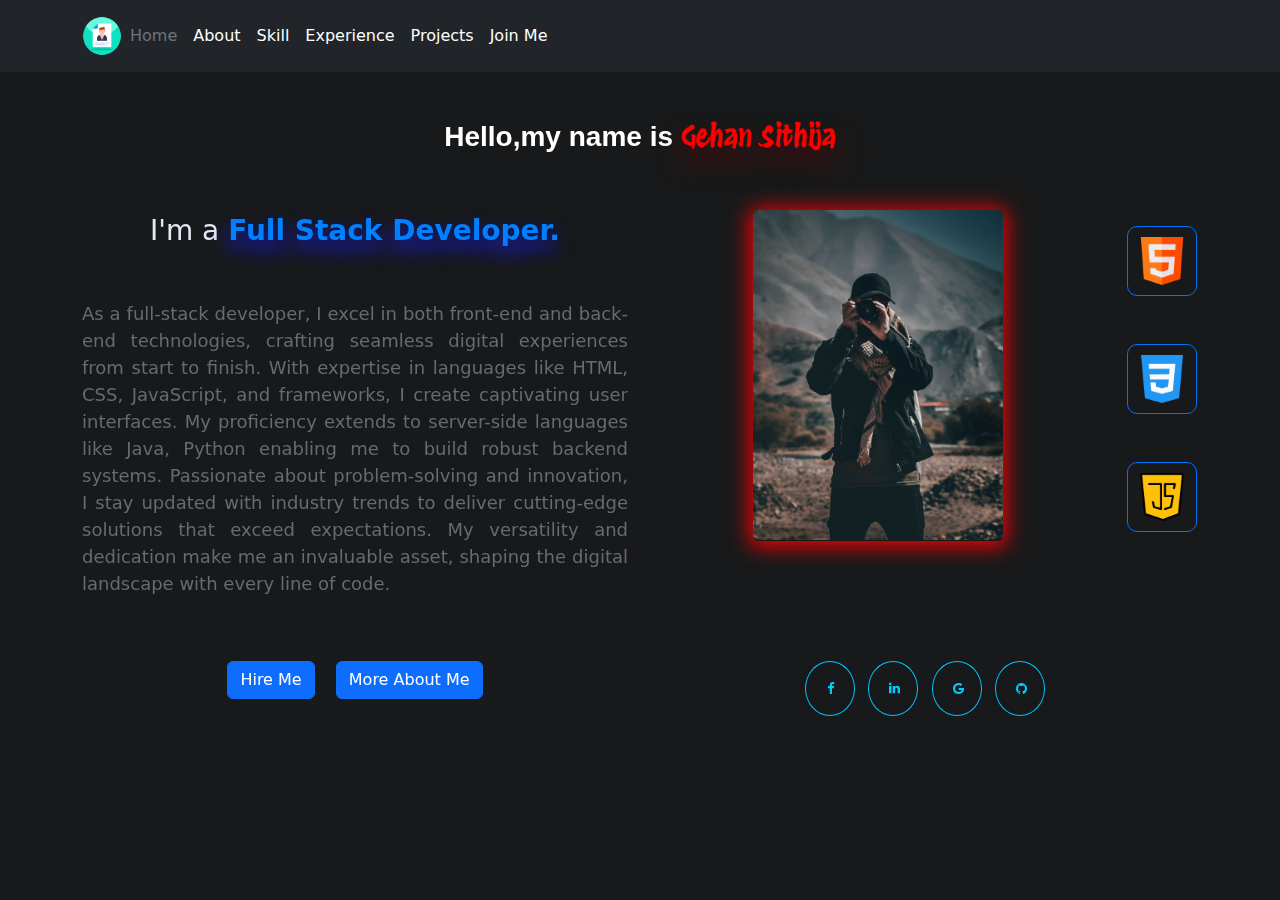
==== index.html @ 16f82ba5 ""5.2 th commit"" ====
<!DOCTYPE html>
<html lang="en">

<head>
    <meta charset="UTF-8">
    <meta name="viewport" content="width=device-width, initial-scale=1.0">
    <title>Portfolio</title>
    <link href="https://cdn.jsdelivr.net/npm/bootstrap@5.3.3/dist/css/bootstrap.min.css" rel="stylesheet"
        integrity="sha384-QWTKZyjpPEjISv5WaRU9OFeRpok6YctnYmDr5pNlyT2bRjXh0JMhjY6hW+ALEwIH" crossorigin="anonymous">
    <link rel="stylesheet" href="https://cdnjs.cloudflare.com/ajax/libs/font-awesome/4.7.0/css/font-awesome.min.css">
    <link rel="stylesheet" href="asset/style.css">
    <link href="https://unpkg.com/aos@2.3.1/dist/aos.css" rel="stylesheet">
</head>

<body>
    <header class="p-3 text-bg-dark">
        <div class="container">
            <div class="d-flex flex-wrap align-items-center justify-content-center justify-content-lg-start">
                <img src="asset/images/cv.png" width="40px"
                    class="d-flex align-items-center mb-2 mb-lg-0 text-white text-decoration-none">

                <ul class="nav col-12 col-lg-auto me-lg-auto mb-2 justify-content-center mb-md-0">
                    <li><a href="index.html" class="nav-link px-2 text-secondary">Home</a></li>
                    <li><a href="about-section.html" class="nav-link px-2 text-white">About</a></li>
                    <li><a href="#" class="nav-link px-2 text-white">Skill</a></li>
                    <li><a href="#" class="nav-link px-2 text-white">Experience</a></li>
                    <li><a href="#" class="nav-link px-2 text-white">Projects</a></li>
                    <li><a href="#" class="nav-link px-2 text-white">Join Me</a></li>

                </ul>

            </div>
        </div>
    </header>

    <div class="container">

        <div class="row">
            <h3 class="mt-5 text-center title-1" data-aos="zoom-in-down">Hello,my name is <span class="name">Gehan
                    Sithija</span></h3>
        </div>

        <div class="row mt-5">

            <div class="col col col-sm-12 col-md-6 text-center">
                <p class="title-2" data-aos="fade-down" data-aos-easing="linear"> I'm a <span
                        class="txt-title2-mini"><b>Full Stack Developer.</b></span></p>

                <p class="text-1 mt-5 mb-5" data-aos="fade-up">As a full-stack developer, I excel in both front-end and
                    back-end
                    technologies,
                    crafting seamless
                    digital
                    experiences from start to finish. With expertise in languages like HTML, CSS, JavaScript, and
                    frameworks, I
                    create captivating user interfaces. My proficiency extends to server-side languages like Java,
                    Python
                    enabling me to build robust backend systems. Passionate about problem-solving and innovation, I stay
                    updated with industry trends to deliver cutting-edge solutions that exceed expectations. My
                    versatility and
                    dedication make me an invaluable asset, shaping the digital landscape with every line of code.</p>
            </div>

            <div class="col col-sm-12 col-md-5 text-center mb-4">
                <img id="profile-img" src="asset/images/image1.jpeg" width="250px" alt="" srcset=""
                    data-aos="zoom-in-up">

            </div>
            <div class="col-sm-1 d-none d-md-block" data-aos="zoom-in-left">
                <img class="mt-3 animation-icon1" src="asset/images/html.png" alt="" srcset="" width="70px"><br>
                <img class="mt-5 animation-icon2" src="asset/images/css-3.png" alt="" srcset="" width="70px"><br>
                <img class="mt-5 animation-icon3" src="asset/images/java-script.png" alt="" srcset="" width="70px">
            </div>

        </div>

        <div class="row mt-3">

            <div class="col-sm-12 col-md-6 mb-3 text-center" data-aos="fade-up">
                <button type="button" class="btn btn-primary me-3 button">Hire Me</button>
                <button type="button" class="btn btn-primary  button">More About Me</button>
            </div>
            <div class="col-sm-12 col-md-6 text-center" data-aos="fade-up">
                <a href="#" class="fa fa-facebook"></a>
                <a href="#" class="fa fa-linkedin ms-2"></a>
                <a href="#" class="fa fa-google ms-2"></a>
                <a href="#" class="fa fa-github ms-2"></a>
            </div>
        </div>
        
    </div>

    <script src="https://cdn.jsdelivr.net/npm/bootstrap@5.3.3/dist/js/bootstrap.bundle.min.js"
        integrity="sha384-YvpcrYf0tY3lHB60NNkmXc5s9fDVZLESaAA55NDzOxhy9GkcIdslK1eN7N6jIeHz"
        crossorigin="anonymous"></script>
    <script src="https://unpkg.com/aos@2.3.1/dist/aos.js"></script>
    <script>
        AOS.init({
            duration: 1000
        });
    </script>
</body>

</html>
---- asset/style.css ----
body {
  background-color: #18191a;
}
  

.title-1 {
  color: white;
  font-family: sans-serif;
  font-size: 28px;
  font-weight: 700;
}

@font-face {
  font-family: myfont;
  src: url(../asset/font-1.ttf);
}


span.name {
  color: red;
  font-family: myfont;
  text-shadow: 0 15px 30px rgba(100, 1, 1, 1);
}

#profile-img {
  box-shadow: rgb(238, 3, 3) 0px 2px 20px 4px;
  border-radius: 5px;
}

.title-2 {
  font-size: 28px;
  color: #E4E9F7;
  min-width: 260px;
}

span.txt-title2-mini {
  color: #007FFF;
  text-shadow: 0 10px 20px rgb(26, 30, 255);
}

.text-1 {
  font-size: 18px;
  color: #686a6e;
  text-align: justify;
}

.animation-icon1 {
  border: 1px solid rgb(0, 115, 255);
  border-radius: 10px;
  padding: 10px;
  animation: key1 .9s ease infinite alternate;
}

.animation-icon2 {
  border: 1px solid rgb(0, 115, 255);
  border-radius: 10px;
  padding: 10px;
  animation: key1 .9s ease infinite alternate;
}

.animation-icon3 {
  border: 1px solid rgb(0, 115, 255);
  border-radius: 10px;
  padding: 10px;
  animation: key1 .9s ease infinite alternate;
}

@keyframes key1 {
  0% {
    transform: translateY(0px);
  }

  100% {
    transform: translateY(-10px);
  }
}

.button:hover {
  color: #000;
  transition: all .3s;
  transform: translateY(-5px);
  box-shadow: 5px 10px 10px rgb(26, 121, 255);
}

.fa {
  padding: 20px;
  font-size: 13px;
  width: 50px;
  text-align: center;
  text-decoration: none;
  border-radius: 50%;
  
}

.fa:hover {
  opacity: 0.7;
}
.fa-facebook {
  border: 1px solid rgb(0, 195, 255);
  color: rgb(0, 204, 255);
}

.fa-linkedin {
  border: 1px solid rgb(0, 195, 255);
  color: rgb(0, 204, 255);
}
.fa-google {
  border: 1px solid rgb(0, 195, 255);
  color: rgb(0, 204, 255);
}

.fa-github{
  border: 1px solid rgb(0, 195, 255);
  color: rgb(0, 204, 255);
}
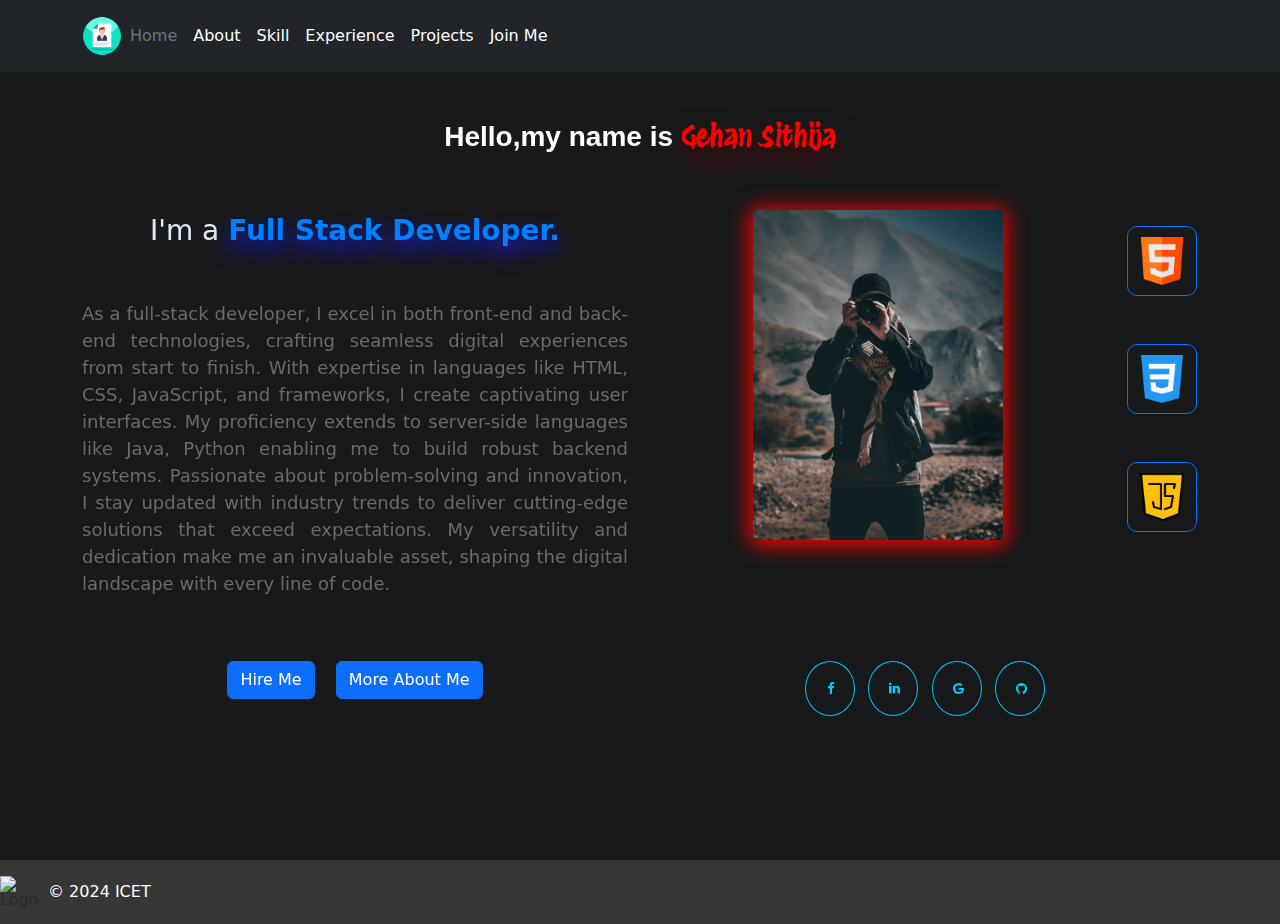
==== commit 146027f6: ""commit 6 th"" ====
--- a/index.html
+++ b/index.html
@@ -10,6 +10,7 @@
     <link rel="stylesheet" href="https://cdnjs.cloudflare.com/ajax/libs/font-awesome/4.7.0/css/font-awesome.min.css">
     <link rel="stylesheet" href="asset/style.css">
     <link href="https://unpkg.com/aos@2.3.1/dist/aos.css" rel="stylesheet">
+    
 </head>
 
 <body>
@@ -80,15 +81,43 @@
                 <button type="button" class="btn btn-primary me-3 button">Hire Me</button>
                 <button type="button" class="btn btn-primary  button">More About Me</button>
             </div>
-            <div class="col-sm-12 col-md-6 text-center" data-aos="fade-up">
+            <div class="col-sm-12 col-md-6 text-center mb-5" data-aos="fade-up">
                 <a href="#" class="fa fa-facebook"></a>
                 <a href="#" class="fa fa-linkedin ms-2"></a>
                 <a href="#" class="fa fa-google ms-2"></a>
                 <a href="#" class="fa fa-github ms-2"></a>
             </div>
         </div>
-        
+
     </div>
+    <div class="row mt-5">
+        <!-- for futher updates -->
+    </div>
+
+
+    <footer class="d-flex flex-wrap justify-content-between align-items-center py-3 mt-5">
+        <div class="col-md-4 d-flex align-items-center">
+            <a href="/" class="mb-3 me-2 mb-md-0 text-body-secondary text-decoration-none lh-1">
+                <img src="https://brandlogos.net/wp-content/uploads/2021/09/bootstrap-logo.png" alt="Logo" width="40px"
+                    class="d-inline-block align-text-top">
+
+            </a>
+            <span class="mb-3 mb-md-0 text-white ">&copy; 2024 ICET</span>
+        </div>
+
+        <ul class="nav col-md-4 justify-content-end list-unstyled d-flex">
+            <li class="ms-3"><a class="text-body-secondary" href="#"><svg class="bi" width="24" height="24">
+                        <use xlink:href="#twitter" />
+                    </svg></a></li>
+            <li class="ms-3"><a class="text-body-secondary" href="#"><svg class="bi" width="24" height="24">
+                        <use xlink:href="#instagram" />
+                    </svg></a></li>
+            <li class="ms-3"><a class="text-body-secondary" href="#"><svg class="bi" width="24" height="24">
+                        <use xlink:href="#facebook" />
+                    </svg></a></li>
+        </ul>
+
+    </footer>
 
     <script src="https://cdn.jsdelivr.net/npm/bootstrap@5.3.3/dist/js/bootstrap.bundle.min.js"
         integrity="sha384-YvpcrYf0tY3lHB60NNkmXc5s9fDVZLESaAA55NDzOxhy9GkcIdslK1eN7N6jIeHz"
--- a/asset/style.css
+++ b/asset/style.css
@@ -1,5 +1,6 @@
 body {
   background-color: #18191a;
+  
 }
   
 
@@ -113,3 +114,8 @@
   border: 1px solid rgb(0, 195, 255);
   color: rgb(0, 204, 255);
 }
+
+
+footer{
+  background-color: rgba(93, 90, 90, 0.45);
+}
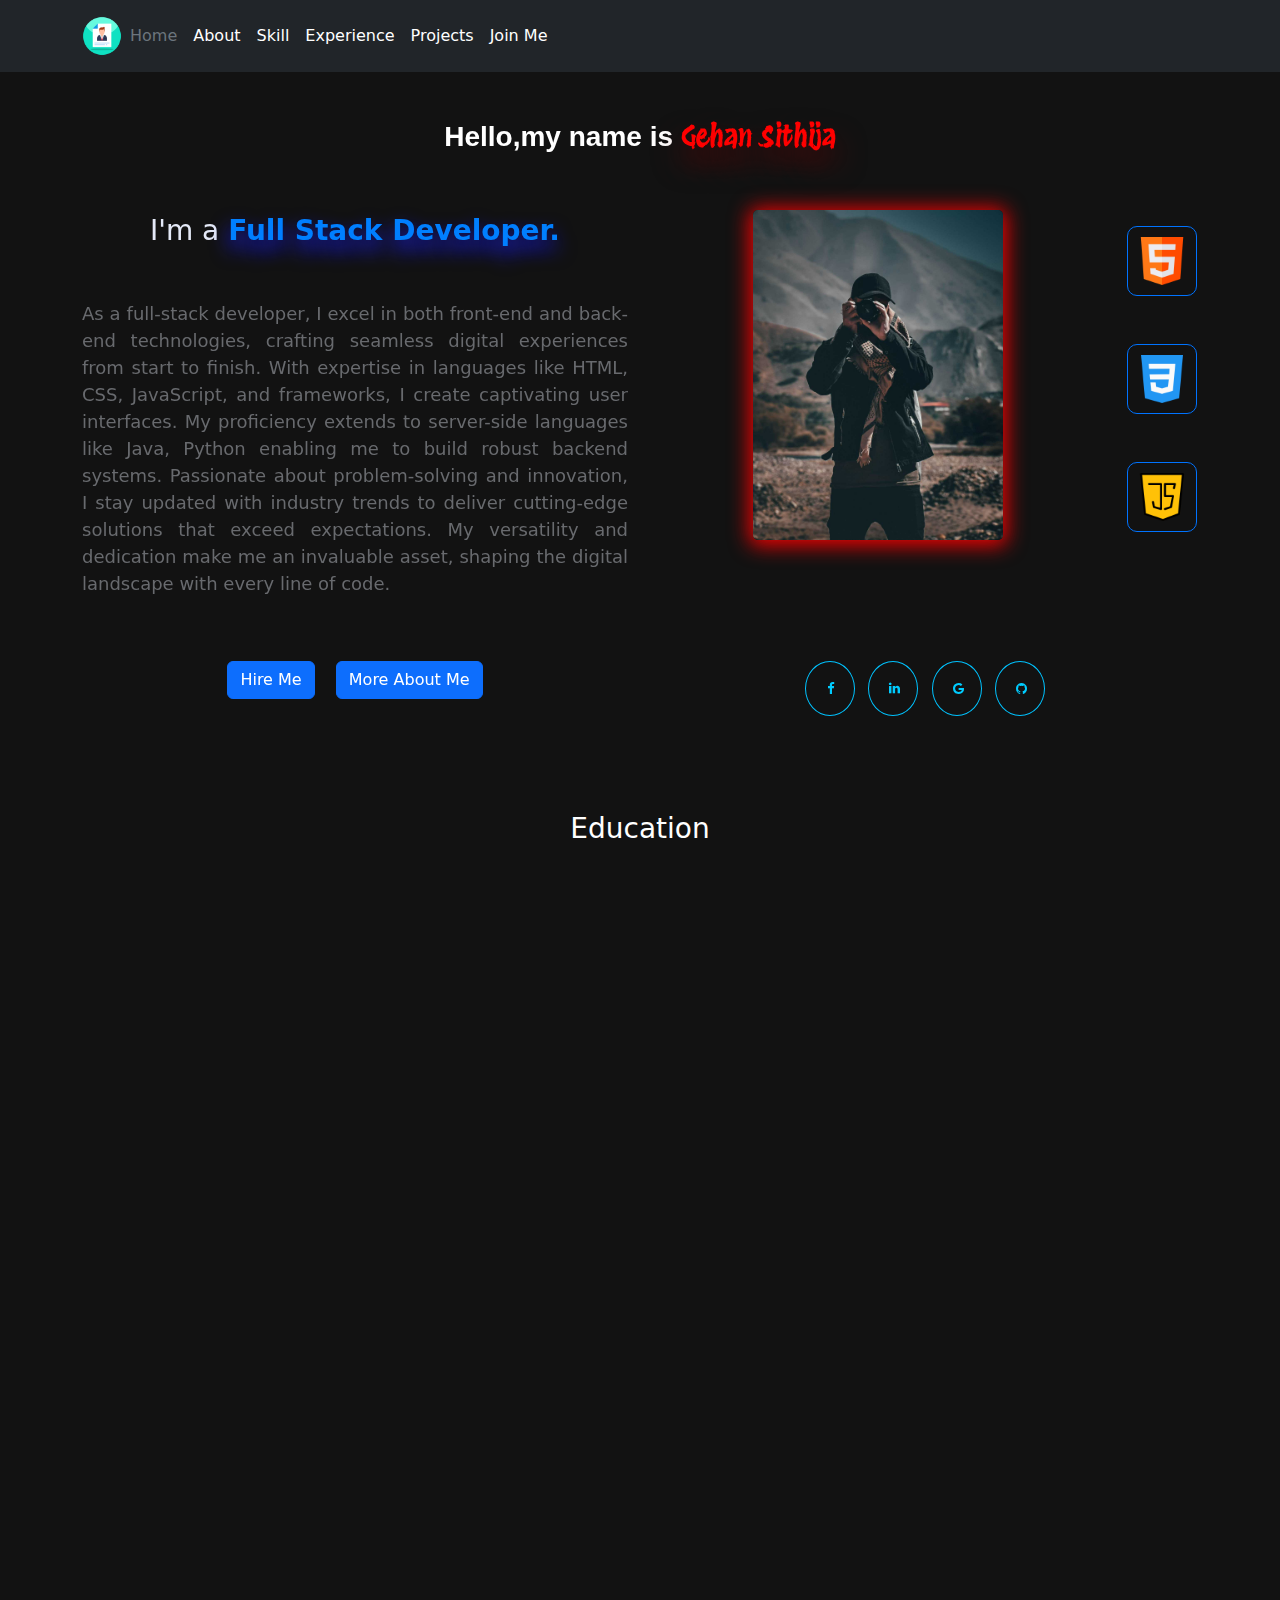
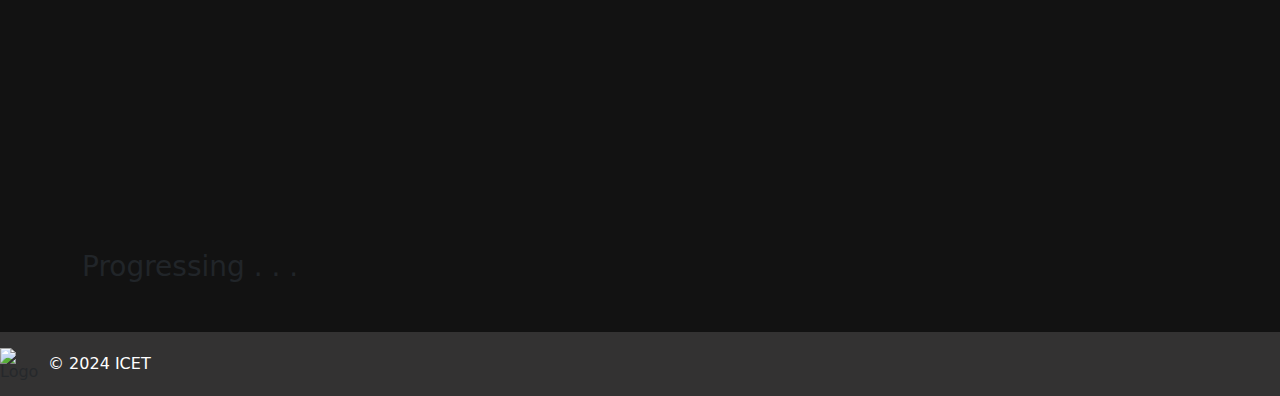
==== commit 05b71db2: ""commit 7"" ====
--- a/index.html
+++ b/index.html
@@ -10,7 +10,8 @@
     <link rel="stylesheet" href="https://cdnjs.cloudflare.com/ajax/libs/font-awesome/4.7.0/css/font-awesome.min.css">
     <link rel="stylesheet" href="asset/style.css">
     <link href="https://unpkg.com/aos@2.3.1/dist/aos.css" rel="stylesheet">
-    
+    <link rel="stylesheet" href="asset/about-section.css">
+
 </head>
 
 <body>
@@ -22,7 +23,7 @@
 
                 <ul class="nav col-12 col-lg-auto me-lg-auto mb-2 justify-content-center mb-md-0">
                     <li><a href="index.html" class="nav-link px-2 text-secondary">Home</a></li>
-                    <li><a href="about-section.html" class="nav-link px-2 text-white">About</a></li>
+                    <li><a href="#about-section" class="nav-link px-2 text-white">About</a></li>
                     <li><a href="#" class="nav-link px-2 text-white">Skill</a></li>
                     <li><a href="#" class="nav-link px-2 text-white">Experience</a></li>
                     <li><a href="#" class="nav-link px-2 text-white">Projects</a></li>
@@ -35,7 +36,7 @@
     </header>
 
     <div class="container">
-
+        
         <div class="row">
             <h3 class="mt-5 text-center title-1" data-aos="zoom-in-down">Hello,my name is <span class="name">Gehan
                     Sithija</span></h3>
@@ -94,6 +95,114 @@
         <!-- for futher updates -->
     </div>
 
+    <div class="container" id="about-section">
+        <h3 id="title-edu" class="text-center">Education</h3>
+        <div class="row row-cols-1 row-cols-md-2 mt-5 g-3">
+
+            <div class="col" data-aos="zoom-in-right">
+                <div class="card-main">
+                    <div class="card-body p-2">
+                        <img src="asset/images/sch-icon.png" class="img-fluid d-block mx-auto mb-2" width="100px"
+                            alt="school-image" srcset="">
+                        <h5>School : Mihindu Central College</h5>
+                        <p>
+                            District : Kalutara District<br>
+                            Province : Western Province<br>
+                            Advanced Level Examination : 2022
+                        </p>
+                    </div>
+                </div>
+            </div>
+
+            <div class="col " data-aos="zoom-in-left">
+                <div class="card-main">
+                    <div class="card-body p-2">
+                        <img src="asset/images/iCETlogo.png" class="img-fluid d-block mx-auto mb-3" width="200px"
+                            alt="school-image" srcset="">
+                        <h5>Institute : iCET - Institute of Computer Engineering Technology</h5>
+                        <p>(iCET, The Sri Lankan Premier Institute for Software Engineering.)</p>
+                        <p>
+                            223 A 1/2, Galle Road, <br>
+                            Panadura, <br>
+                            Sri Lanka.
+                        </p>
+                    </div>
+                </div>
+            </div>
+
+        </div>
+
+        <div class="row  row-cols-1 mt-3 g-2">
+            <div class="card-main" data-aos="zoom-in">
+                <div class="card-body p-2">
+                    <h6 class="mt-3"> 🔴 Name : Gehan Sithija</h6>
+                    <hr>
+                    <h6> 🔴 Age : 20</h6>
+                    <hr>
+                    <h6> 🔴 City : Pelawatta</h6>
+                    <h6> 🔴 District : Kaluatara</h6>
+                    <h6> 🔴 Country : Sri Lanka </h6>
+                    <hr>
+                </div>
+            </div>
+        </div>
+
+        <h3 id="title-skil" data-aos="flip-left">Skiils</h3>
+        <div class="row row-cols-1 row-cols-md-6 mt-3 g-4 " data-aos="flip-left" data-aos-easing="ease-out-cubic"
+            data-aos-duration="2000">
+
+            <div class="col text-center image-container p-2">
+                <img src="asset/images/Java-Logo.png" alt="java-image" width="150px" srcset="" class="skill-img">
+                <div class="image-overlay">JAVA</div>
+            </div>
+
+            <div class="col text-center image-container p-2">
+                <img src="asset/images/html.png" alt="java-image" width="70px" srcset="" class="skill-img">
+                <div class="image-overlay">HTML</div>
+            </div>
+
+            <div class="col text-center image-container p-2">
+                <img src="asset/images/css-3.png" alt="java-image" width="70px" srcset="" class="skill-img">
+                <div class="image-overlay">CSS</div>
+            </div>
+
+            <div class="col text-center image-container p-2">
+                <img src="asset/images/java-script.png" alt="java-image" width="70px" srcset="" class="skill-img">
+                <div class="image-overlay">JS</div>
+            </div>
+
+            <div class="col text-center image-container p-2">
+                <img src="asset/images/spring-logo.png" alt="java-image" width="150px" srcset="" class="skill-img">
+                <div class="image-overlay">Spring Boot</div>
+            </div>
+
+            <div class="col text-center image-container p-2">
+                <img src="asset/images/Angular-logo.png" alt="java-image" width="150px" srcset="" class="skill-img">
+                <div class="image-overlay">Angular</div>
+            </div>
+
+            <div class="col text-center image-container p-2">
+                <img src="asset/images/nodejs-logo.png" alt="java-image" width="150px" srcset="" class="skill-img">
+                <div class="image-overlay">node</div>
+            </div>
+
+            <div class="col text-center image-container p-2">
+                <img src="asset/images/logo-reactj.png" alt="java-image" width="150px" srcset="" class="skill-img">
+                <div class="image-overlay">React js</div>
+
+            </div>
+
+            <div class="col text-center image-container p-2">
+                <img src="asset/images/bootsrap-icon.png" alt="java-image" width="100px" srcset="" class="skill-img">
+                <div class="image-overlay">Bootstrap</div>
+
+            </div>
+
+        </div>
+        <h3 class="mt-5">Progressing . . .</h3>
+
+    </div>
+
 
     <footer class="d-flex flex-wrap justify-content-between align-items-center py-3 mt-5">
         <div class="col-md-4 d-flex align-items-center">
--- a/asset/style.css
+++ b/asset/style.css
@@ -1,6 +1,6 @@
 body {
-  background-color: #18191a;
-  
+  background-color: #121212;
+  scroll-behavior: smooth;
 }
   
 
--- a/asset/about-section.css
+++ b/asset/about-section.css
@@ -0,0 +1,37 @@
+#title-edu{
+    color: white;
+}
+.card-main {
+    background-color: #1f2229;
+    color: rgb(202, 198, 198);
+}
+
+#title-skil{
+    color: white;
+    text-align: center;
+    margin-top: 40px;
+}
+
+.skill-img:hover{
+    transition: all .3s;
+    transform: translateY(-7px);
+    filter: drop-shadow(10px 7px 10px red);
+}
+.image-container {
+    position: relative;
+    overflow: hidden;
+}
+.image-overlay {
+    position: absolute;
+    bottom: 0;
+    left: 0;
+    background-color: rgba(0, 0, 0, 0.7);
+    color: #fff;
+    padding: 10px;
+    opacity: 0;
+    transition: opacity 0.3s;
+}
+.image-container:hover .image-overlay {
+    opacity: 1;
+}
+
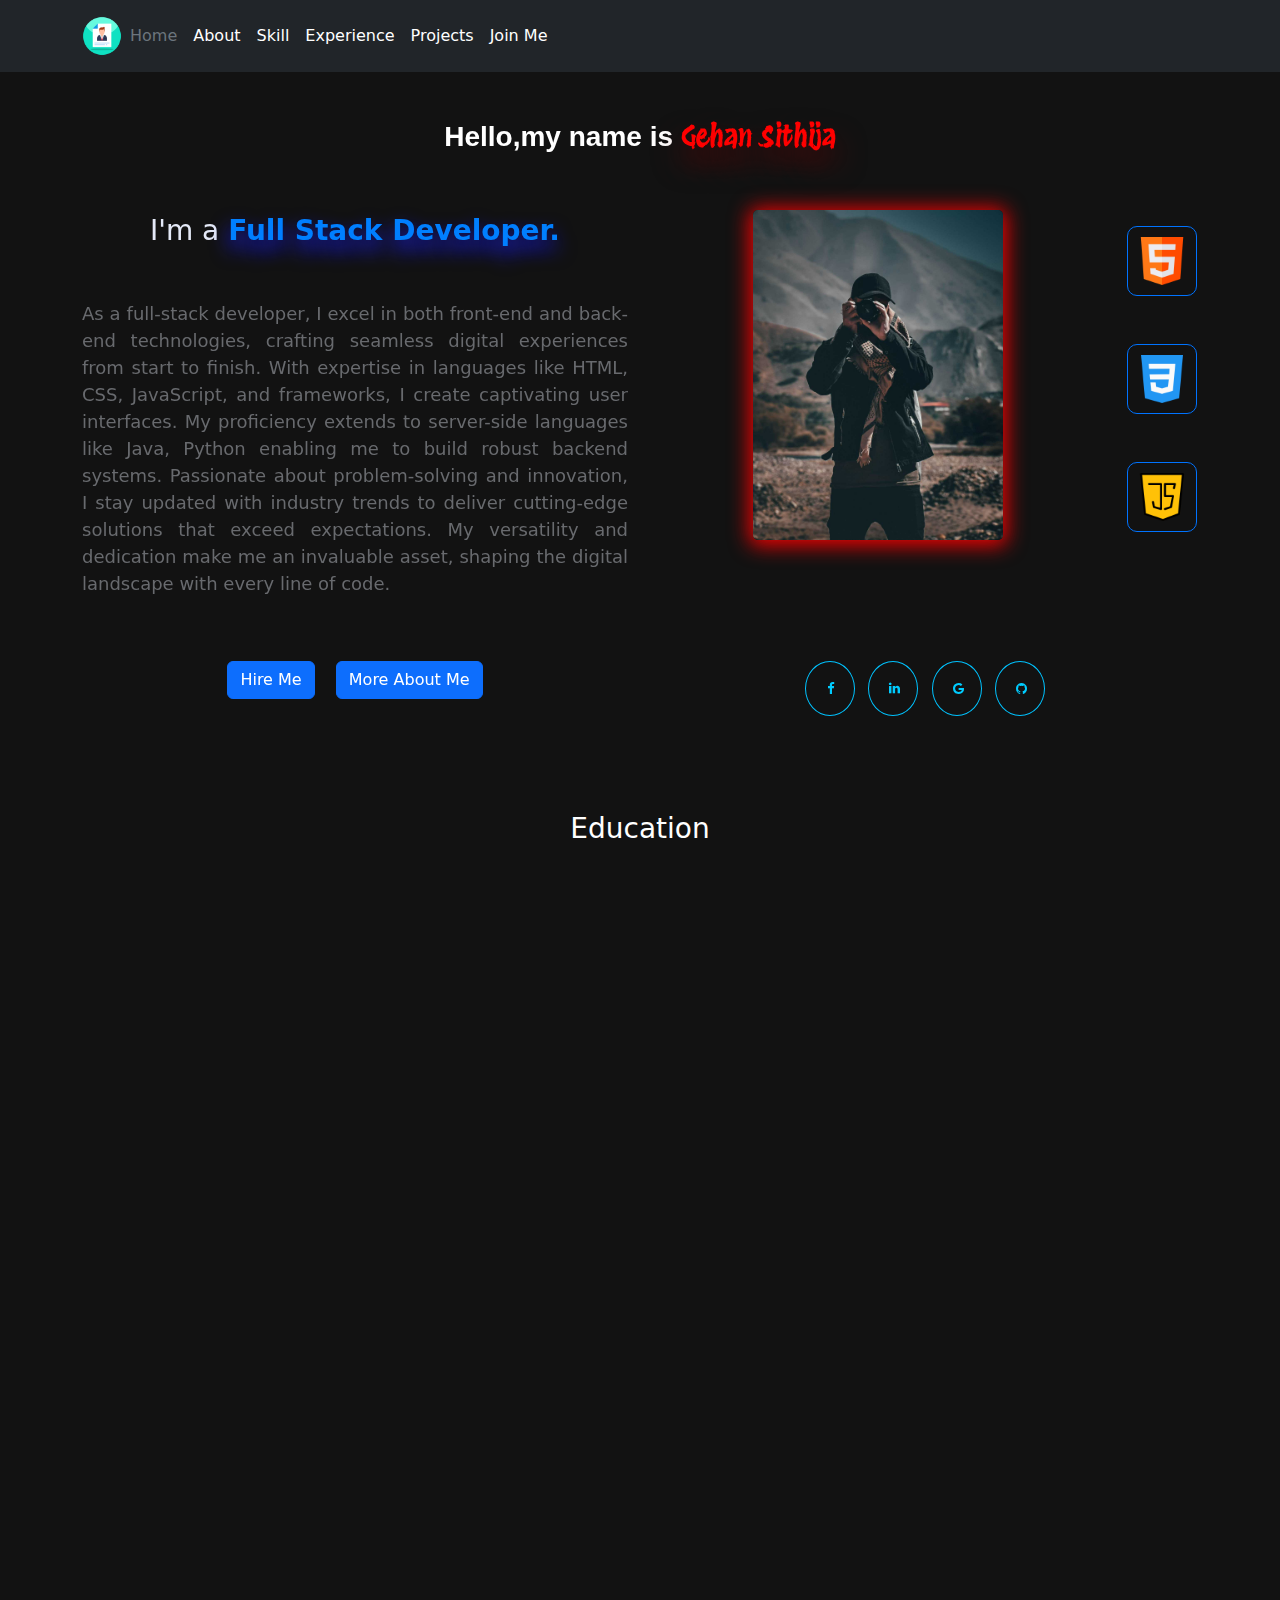
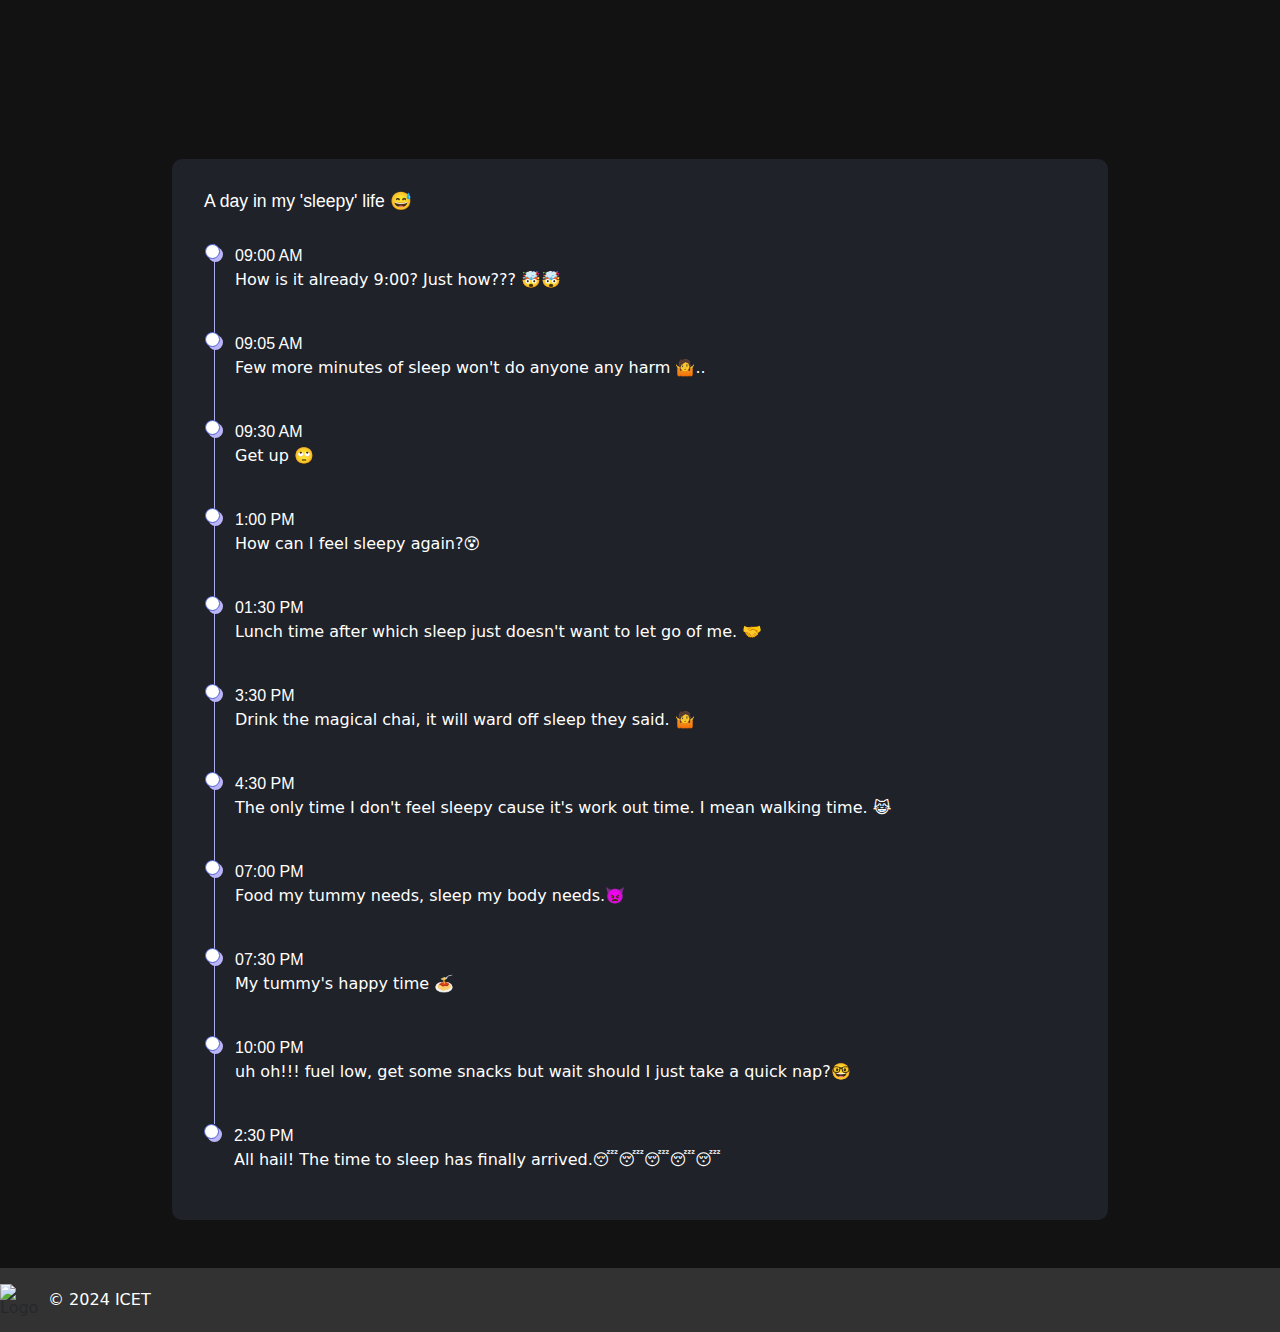
==== commit d54d77d9: "commit 8" ====
--- a/index.html
+++ b/index.html
@@ -11,6 +11,7 @@
     <link rel="stylesheet" href="asset/style.css">
     <link href="https://unpkg.com/aos@2.3.1/dist/aos.css" rel="stylesheet">
     <link rel="stylesheet" href="asset/about-section.css">
+    <link rel="stylesheet" href="asset/timeline.css">
 
 </head>
 
@@ -36,7 +37,7 @@
     </header>
 
     <div class="container">
-        
+
         <div class="row">
             <h3 class="mt-5 text-center title-1" data-aos="zoom-in-down">Hello,my name is <span class="name">Gehan
                     Sithija</span></h3>
@@ -135,14 +136,10 @@
         <div class="row  row-cols-1 mt-3 g-2">
             <div class="card-main" data-aos="zoom-in">
                 <div class="card-body p-2">
-                    <h6 class="mt-3"> 🔴 Name : Gehan Sithija</h6>
-                    <hr>
-                    <h6> 🔴 Age : 20</h6>
-                    <hr>
-                    <h6> 🔴 City : Pelawatta</h6>
-                    <h6> 🔴 District : Kaluatara</h6>
-                    <h6> 🔴 Country : Sri Lanka </h6>
-                    <hr>
+                   <p class="para-myself p-4"> “I am a 20-year-old student living in Pelawatta, Sri Lanka. Currently, I am studying at the iCET
+                    Institute, where I am honing my skills in software development. 🌟 My goal is to become a proficient
+                    and innovative software engineer, contributing to exciting projects and pushing the boundaries of
+                    technology.” </p>
                 </div>
             </div>
         </div>
@@ -199,8 +196,59 @@
             </div>
 
         </div>
-        <h3 class="mt-5">Progressing . . .</h3>
-
+
+    </div>
+
+    <div class="container mt-5 w-75 ">
+        <div class="wrapper">
+            <h1> A day in my 'sleepy' life 😅</h1>
+            <ul class="sessions">
+                <li class="list-item">
+                    <div class="time">09:00 AM</div>
+                    <p>How is it already 9:00? Just how??? 🤯🤯</p>
+                </li>
+                <li class="list-item">
+                    <div class="time">09:05 AM</div>
+                    <p>Few more minutes of sleep won't do anyone any harm 🤷..</p>
+                </li>
+                <li class="list-item">
+                    <div class="time">09:30 AM</div>
+                    <p>Get up 🙄</p>
+                </li>
+                <li class="list-item">
+                    <div class="time">1:00 PM</div>
+                    <p>How can I feel sleepy again?😵</p>
+                </li>
+                <li class="list-item">
+                    <div class="time">01:30 PM</div>
+                    <p>Lunch time after which sleep just doesn't want to let go of me. 🤝</p>
+                </li>
+                <li class="list-item">
+                    <div class="time">3:30 PM</div>
+                    <p>Drink the magical chai, it will ward off sleep they said. 🤷‍</p>
+                </li>
+                <li class="list-item">
+                    <div class="time">4:30 PM </div>
+                    <p>The only time I don't feel sleepy cause it's work out time. I mean walking time. 😹</p>
+                </li>
+                <li class="list-item">
+                    <div class="time">07:00 PM </div>
+                    <p>Food my tummy needs, sleep my body needs.👿</p>
+                </li>
+                <li class="list-item">
+                    <div class="time">07:30 PM </div>
+                    <p>My tummy's happy time 🍝</p>
+                </li>
+                <li class="list-item">
+                    <div class="time">10:00 PM </div>
+                    <p>uh oh!!! fuel low, get some snacks but wait should I just take a quick nap?🤓 </p>
+                </li>
+                <li class="list-item">
+                    <div class="time">2:30 PM </div>
+                    <p>All hail! The time to sleep has finally arrived.😴😴😴😴😴 </p>
+                </li>
+            </ul>
+        </div>
     </div>
 
 
--- a/asset/style.css
+++ b/asset/style.css
@@ -2,7 +2,7 @@
   background-color: #121212;
   scroll-behavior: smooth;
 }
-  
+
 
 .title-1 {
   color: white;
@@ -90,12 +90,13 @@
   text-align: center;
   text-decoration: none;
   border-radius: 50%;
-  
+
 }
 
 .fa:hover {
   opacity: 0.7;
 }
+
 .fa-facebook {
   border: 1px solid rgb(0, 195, 255);
   color: rgb(0, 204, 255);
@@ -105,17 +106,19 @@
   border: 1px solid rgb(0, 195, 255);
   color: rgb(0, 204, 255);
 }
+
 .fa-google {
   border: 1px solid rgb(0, 195, 255);
   color: rgb(0, 204, 255);
 }
 
-.fa-github{
+.fa-github {
   border: 1px solid rgb(0, 195, 255);
   color: rgb(0, 204, 255);
 }
 
 
-footer{
+footer {
   background-color: rgba(93, 90, 90, 0.45);
 }
+
--- a/asset/about-section.css
+++ b/asset/about-section.css
@@ -4,6 +4,11 @@
 .card-main {
     background-color: #1f2229;
     color: rgb(202, 198, 198);
+    border-radius: 10px;
+}
+
+.para-myself{
+    text-align: justify;
 }
 
 #title-skil{
--- a/asset/timeline.css
+++ b/asset/timeline.css
@@ -0,0 +1,59 @@
+ul,
+li {
+    
+    list-style: none;
+    padding: 0;
+}
+
+.wrapper {
+    background-color: #1f2229;
+    padding: 2rem;
+    border-radius: 10px;
+    color: white;
+}
+
+h1 {
+    
+    font-size: 1.1rem;
+    font-family: sans-serif;
+}
+
+.sessions {
+    margin-top: 2rem;
+    border-radius: 12px;
+    position: relative;
+}
+
+.list-item {
+    padding-bottom: 1.5rem;
+    border-left: 1px solid #abaaed;
+    position: relative;
+    padding-left: 20px;
+    margin-left: 10px;
+
+    &:last-child {
+        border: 0px;
+        padding-bottom: 0;
+    }
+
+    &:before {
+        content: '';
+        width: 15px;
+        height: 15px;
+        background: white;
+        border: 1px solid #4e5ed3;
+        box-shadow: 3px 3px 0px #bab5f8;
+        box-shadow: 3px 3px 0px #bab5f8;
+        border-radius: 50%;
+        position: absolute;
+        left: -10px;
+        top: 0px;
+    }
+}
+
+.time {
+    color: white;
+    font-family: 'Poppins', sans-serif;
+    font-weight: 500;
+
+}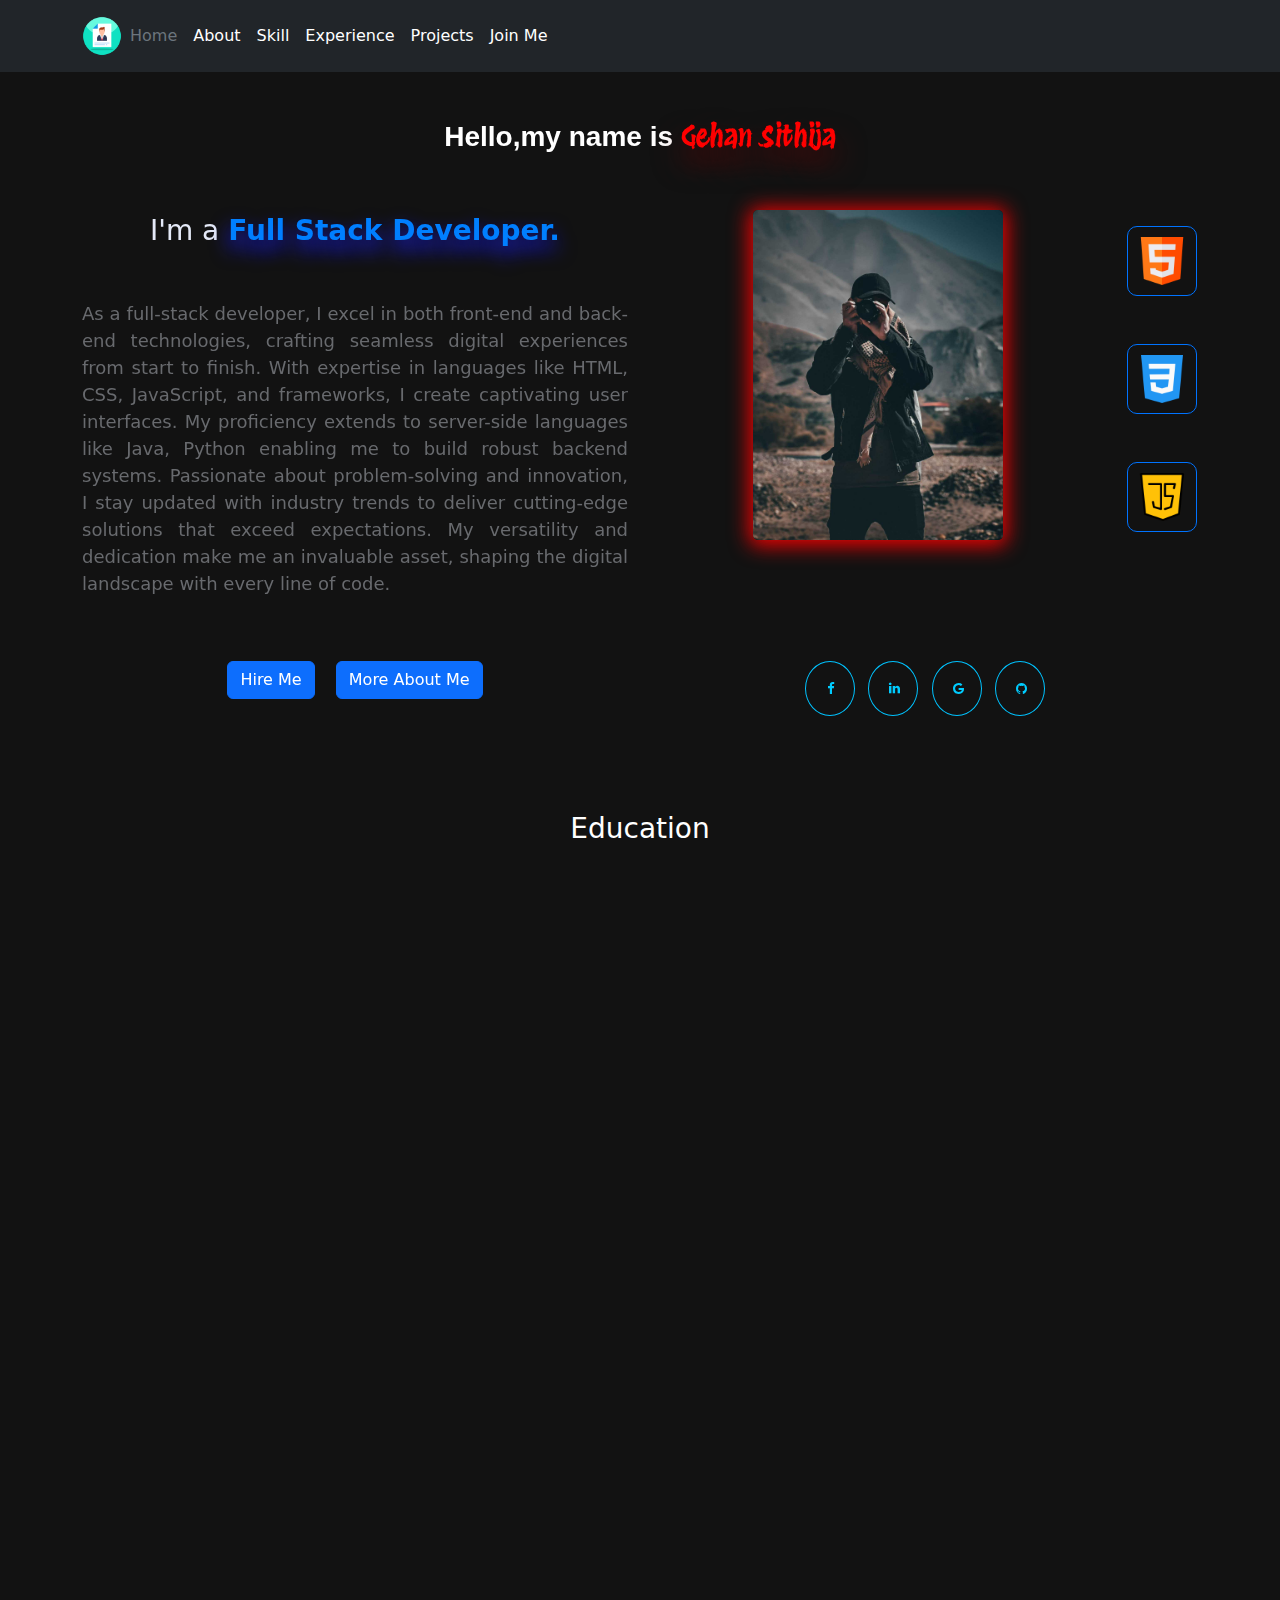
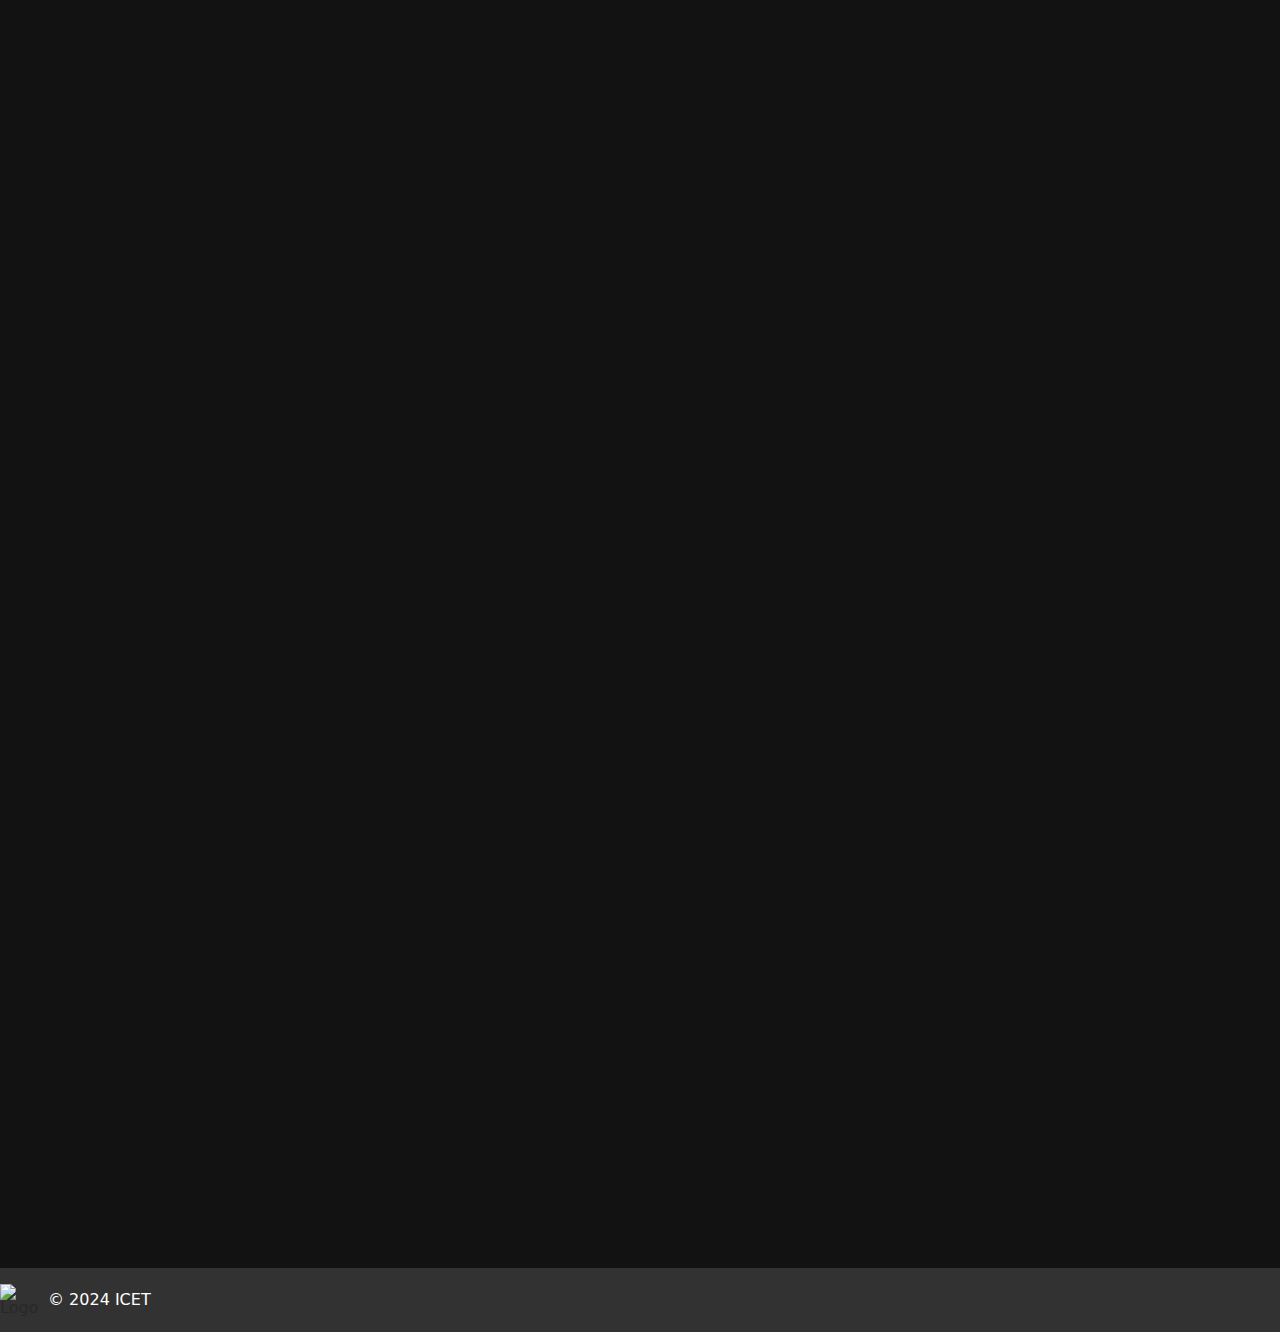
==== commit 87ce8168: "commit 8-1" ====
--- a/index.html
+++ b/index.html
@@ -199,7 +199,7 @@
 
     </div>
 
-    <div class="container mt-5 w-75 ">
+    <div class="container mt-5 w-75 " data-aos="zoom-in">
         <div class="wrapper">
             <h1> A day in my 'sleepy' life 😅</h1>
             <ul class="sessions">
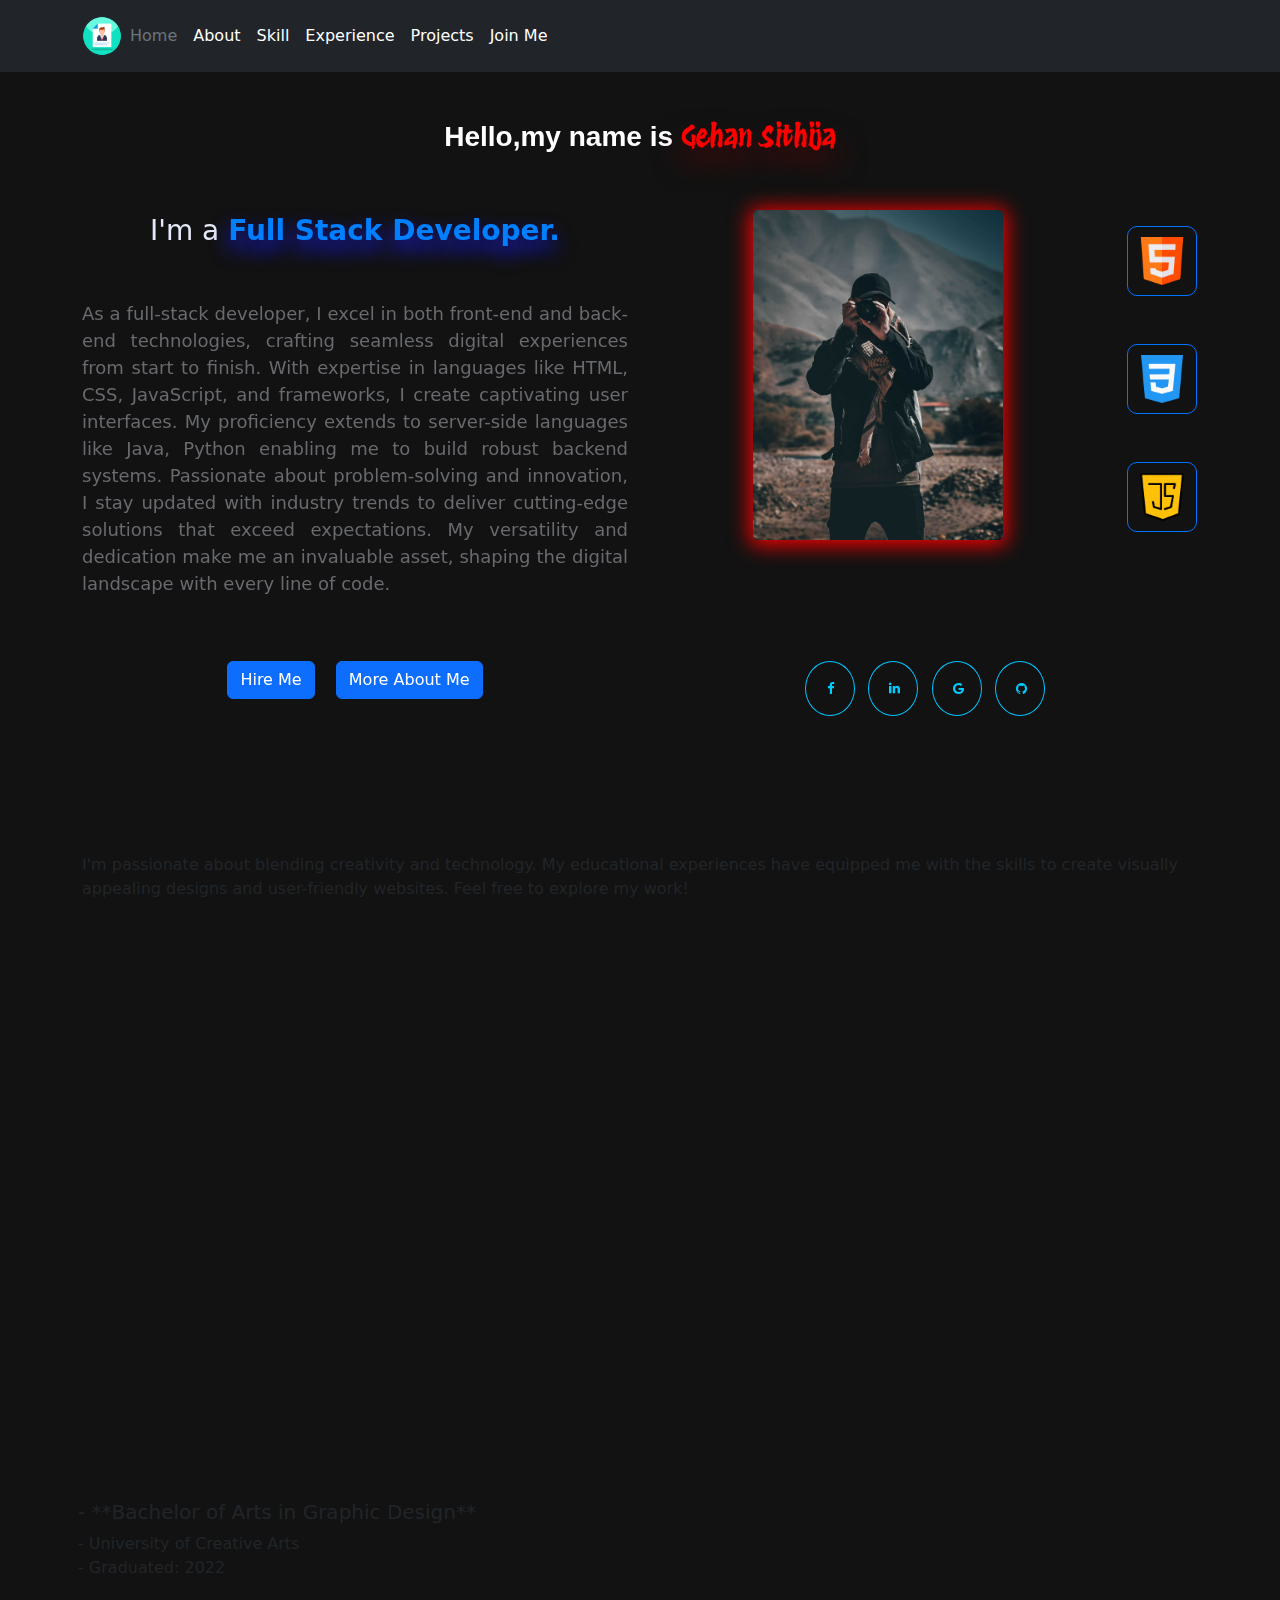
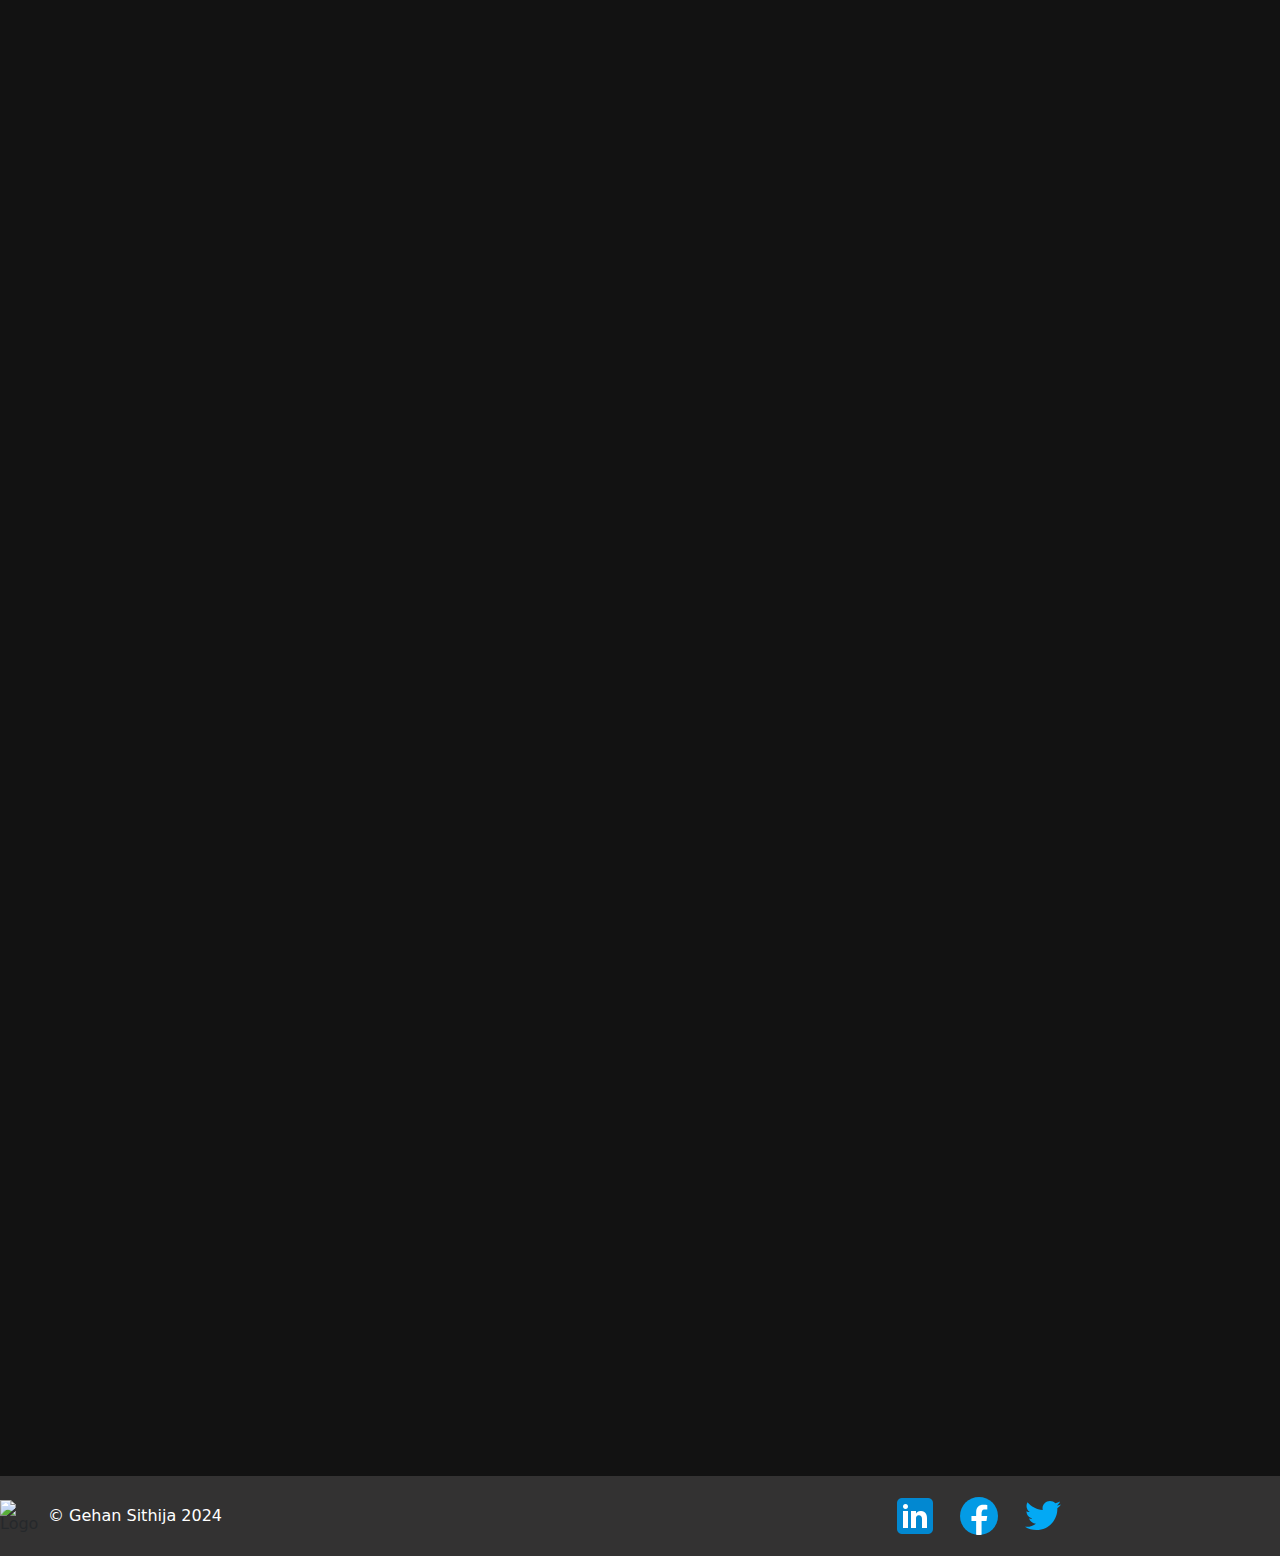
==== commit 2651e291: "commit 8-2" ====
--- a/index.html
+++ b/index.html
@@ -87,7 +87,7 @@
                 <a href="#" class="fa fa-facebook"></a>
                 <a href="#" class="fa fa-linkedin ms-2"></a>
                 <a href="#" class="fa fa-google ms-2"></a>
-                <a href="#" class="fa fa-github ms-2"></a>
+                <a href="https://github.com/Gehan1226" class="fa fa-github ms-2"></a>
             </div>
         </div>
 
@@ -97,12 +97,14 @@
     </div>
 
     <div class="container" id="about-section">
-        <h3 id="title-edu" class="text-center">Education</h3>
+        <h3 id="title-edu" class="text-center" data-aos="zoom-in">Education</h3>
+        <p>I'm passionate about blending creativity and technology. My educational experiences have equipped me with the
+            skills to create visually appealing designs and user-friendly websites. Feel free to explore my work! </p>
         <div class="row row-cols-1 row-cols-md-2 mt-5 g-3">
 
             <div class="col" data-aos="zoom-in-right">
                 <div class="card-main">
-                    <div class="card-body p-2">
+                    <div class="card-body p-3">
                         <img src="asset/images/sch-icon.png" class="img-fluid d-block mx-auto mb-2" width="100px"
                             alt="school-image" srcset="">
                         <h5>School : Mihindu Central College</h5>
@@ -117,13 +119,12 @@
 
             <div class="col " data-aos="zoom-in-left">
                 <div class="card-main">
-                    <div class="card-body p-2">
+                    <div class="card-body p-3">
                         <img src="asset/images/iCETlogo.png" class="img-fluid d-block mx-auto mb-3" width="200px"
                             alt="school-image" srcset="">
-                        <h5>Institute : iCET - Institute of Computer Engineering Technology</h5>
+                        <h5 class="mt-5">Institute : iCET - Institute of Computer Engineering Technology</h5>
                         <p>(iCET, The Sri Lankan Premier Institute for Software Engineering.)</p>
                         <p>
-                            223 A 1/2, Galle Road, <br>
                             Panadura, <br>
                             Sri Lanka.
                         </p>
@@ -136,15 +137,88 @@
         <div class="row  row-cols-1 mt-3 g-2">
             <div class="card-main" data-aos="zoom-in">
                 <div class="card-body p-2">
-                   <p class="para-myself p-4"> “I am a 20-year-old student living in Pelawatta, Sri Lanka. Currently, I am studying at the iCET
-                    Institute, where I am honing my skills in software development. 🌟 My goal is to become a proficient
-                    and innovative software engineer, contributing to exciting projects and pushing the boundaries of
-                    technology.” </p>
+                    <p class="para-myself p-4"> “I am a 20-year-old student living in Pelawatta, Sri Lanka. Currently, I
+                        am studying at the iCET
+                        Institute, where I am honing my skills in software development. 🌟 My goal is to become a
+                        proficient
+                        and innovative software engineer, contributing to exciting projects and pushing the boundaries
+                        of
+                        technology.” </p>
                 </div>
             </div>
         </div>
 
-        <h3 id="title-skil" data-aos="flip-left">Skiils</h3>
+        <div class="row row-cols-1 mt-3 g-2">
+            <div class="card-body">
+
+                <ul>
+                    <li>
+                        <h5>- **Bachelor of Arts in Graphic Design**</h5>
+                    </li>
+                    <li>- University of Creative Arts</li>
+                    <li>- Graduated: 2022</li>
+                </ul>
+
+            </div>
+
+        </div>
+
+        <div class="row mt-5 w-75 mx-auto" data-aos="zoom-in">
+
+            <div class="wrapper">
+                <h1> My Journey</h1>
+                <ul class="sessions">
+                    <li class="list-item">
+                        <div class="time">2024 - Intern</div>
+                        <p>Lorem, ipsum dolor sit amet consectetur adipisicing elit. Neque suscipit sint fugit
+                            voluptatibus, repellendus tenetur, possimus commodi dolorem voluptates fugiat dignissimos
+                            accusantium recusandae quae itaque ex quam dicta culpa quas.</p>
+                    </li>
+                    <li class="list-item">
+                        <div class="time">2025 - Associate Software Engineer</div>
+                        <p>Lorem ipsum dolor sit amet consectetur adipisicing elit. Ab sed iure et. Ipsam, harum. Totam
+                            animi quas eligendi quae nisi odit quibusdam corrupti vel illum, voluptates illo nam
+                            corporis suscipit!</p>
+                    </li>
+                    <li class="list-item">
+                        <div class="time">2026 - future</div>
+                        <p>Lorem ipsum dolor sit amet consectetur adipisicing elit. Sunt harum cum laboriosam quae
+                            saepe, ex qui delectus accusamus officia at nobis voluptatibus optio vel sed possimus hic?
+                            Iusto, hic aliquid.</p>
+                    </li>
+                    <li class="list-item">
+                        <div class="time">2026 - future</div>
+                        <p>Lorem, ipsum dolor sit amet consectetur adipisicing elit. Ducimus numquam quia, ipsum id
+                            consequuntur atque, corporis illo ad dolore sunt fuga. In modi quos voluptatum quidem
+                            accusantium doloremque quia asperiores!</p>
+                    </li>
+                    <li class="list-item">
+                        <div class="time">2026 - future</div>
+                        <p>Lorem ipsum dolor, sit amet consectetur adipisicing elit. Dignissimos consequuntur,
+                            doloremque eius voluptate, repudiandae in exercitationem quasi voluptas asperiores nostrum
+                            sequi expedita consequatur laudantium iste, harum natus ipsam labore neque.</p>
+                    </li>
+                    <li class="list-item">
+                        <div class="time">2026 - future</div>
+                        <p>Lorem ipsum dolor, sit amet consectetur adipisicing elit. Dignissimos consequuntur,
+                            doloremque eius voluptate, repudiandae in exercitationem quasi voluptas asperiores nostrum
+                            sequi expedita consequatur laudantium iste, harum natus ipsam labore neque.</p>
+                    </li>
+
+                    <li class="list-item">
+                        <div class="time">2026 - future </div>
+                        <p>Lorem ipsum dolor, sit amet consectetur adipisicing elit. Dignissimos consequuntur,
+                            doloremque eius voluptate, repudiandae in exercitationem quasi voluptas asperiores nostrum
+                            sequi expedita consequatur laudantium iste, harum natus ipsam labore neque.</p>
+                    </li>
+                </ul>
+            </div>
+        </div>
+
+    </div>
+
+    <div class="container">
+        <h3 id="title-skil" data-aos="flip-left">Skils</h3>
         <div class="row row-cols-1 row-cols-md-6 mt-3 g-4 " data-aos="flip-left" data-aos-easing="ease-out-cubic"
             data-aos-duration="2000">
 
@@ -199,57 +273,8 @@
 
     </div>
 
-    <div class="container mt-5 w-75 " data-aos="zoom-in">
-        <div class="wrapper">
-            <h1> A day in my 'sleepy' life 😅</h1>
-            <ul class="sessions">
-                <li class="list-item">
-                    <div class="time">09:00 AM</div>
-                    <p>How is it already 9:00? Just how??? 🤯🤯</p>
-                </li>
-                <li class="list-item">
-                    <div class="time">09:05 AM</div>
-                    <p>Few more minutes of sleep won't do anyone any harm 🤷..</p>
-                </li>
-                <li class="list-item">
-                    <div class="time">09:30 AM</div>
-                    <p>Get up 🙄</p>
-                </li>
-                <li class="list-item">
-                    <div class="time">1:00 PM</div>
-                    <p>How can I feel sleepy again?😵</p>
-                </li>
-                <li class="list-item">
-                    <div class="time">01:30 PM</div>
-                    <p>Lunch time after which sleep just doesn't want to let go of me. 🤝</p>
-                </li>
-                <li class="list-item">
-                    <div class="time">3:30 PM</div>
-                    <p>Drink the magical chai, it will ward off sleep they said. 🤷‍</p>
-                </li>
-                <li class="list-item">
-                    <div class="time">4:30 PM </div>
-                    <p>The only time I don't feel sleepy cause it's work out time. I mean walking time. 😹</p>
-                </li>
-                <li class="list-item">
-                    <div class="time">07:00 PM </div>
-                    <p>Food my tummy needs, sleep my body needs.👿</p>
-                </li>
-                <li class="list-item">
-                    <div class="time">07:30 PM </div>
-                    <p>My tummy's happy time 🍝</p>
-                </li>
-                <li class="list-item">
-                    <div class="time">10:00 PM </div>
-                    <p>uh oh!!! fuel low, get some snacks but wait should I just take a quick nap?🤓 </p>
-                </li>
-                <li class="list-item">
-                    <div class="time">2:30 PM </div>
-                    <p>All hail! The time to sleep has finally arrived.😴😴😴😴😴 </p>
-                </li>
-            </ul>
-        </div>
-    </div>
+
+
 
 
     <footer class="d-flex flex-wrap justify-content-between align-items-center py-3 mt-5">
@@ -259,19 +284,25 @@
                     class="d-inline-block align-text-top">
 
             </a>
-            <span class="mb-3 mb-md-0 text-white ">&copy; 2024 ICET</span>
+            <span class="mb-3 mb-md-0 text-white ">&copy; Gehan Sithija 2024</span>
         </div>
 
         <ul class="nav col-md-4 justify-content-end list-unstyled d-flex">
-            <li class="ms-3"><a class="text-body-secondary" href="#"><svg class="bi" width="24" height="24">
-                        <use xlink:href="#twitter" />
-                    </svg></a></li>
-            <li class="ms-3"><a class="text-body-secondary" href="#"><svg class="bi" width="24" height="24">
-                        <use xlink:href="#instagram" />
-                    </svg></a></li>
-            <li class="ms-3"><a class="text-body-secondary" href="#"><svg class="bi" width="24" height="24">
-                        <use xlink:href="#facebook" />
-                    </svg></a></li>
+            <li class="ms-3"><a class="text-body-secondary" href="#">
+                    <img src="asset/images/icons8-linkedin-48.png" alt="" srcset="">
+            <li class="ms-3"><a class="text-body-secondary" href="#"><svg xmlns="http://www.w3.org/2000/svg" x="0px"
+                        y="0px" width="48" height="48" viewBox="0 0 48 48">
+                        <path fill="#039be5" d="M24 5A19 19 0 1 0 24 43A19 19 0 1 0 24 5Z"></path>
+                        <path fill="#fff"
+                            d="M26.572,29.036h4.917l0.772-4.995h-5.69v-2.73c0-2.075,0.678-3.915,2.619-3.915h3.119v-4.359c-0.548-0.074-1.707-0.236-3.897-0.236c-4.573,0-7.254,2.415-7.254,7.917v3.323h-4.701v4.995h4.701v13.729C22.089,42.905,23.032,43,24,43c0.875,0,1.729-0.08,2.572-0.194V29.036z">
+                        </path>
+                    </svg>
+            <li class="ms-3"><a class="text-body-secondary" href="#"><svg xmlns="http://www.w3.org/2000/svg" x="0px"
+                        y="0px" width="48" height="48" viewBox="0 0 48 48">
+                        <path fill="#03A9F4"
+                            d="M42,12.429c-1.323,0.586-2.746,0.977-4.247,1.162c1.526-0.906,2.7-2.351,3.251-4.058c-1.428,0.837-3.01,1.452-4.693,1.776C34.967,9.884,33.05,9,30.926,9c-4.08,0-7.387,3.278-7.387,7.32c0,0.572,0.067,1.129,0.193,1.67c-6.138-0.308-11.582-3.226-15.224-7.654c-0.64,1.082-1,2.349-1,3.686c0,2.541,1.301,4.778,3.285,6.096c-1.211-0.037-2.351-0.374-3.349-0.914c0,0.022,0,0.055,0,0.086c0,3.551,2.547,6.508,5.923,7.181c-0.617,0.169-1.269,0.263-1.941,0.263c-0.477,0-0.942-0.054-1.392-0.135c0.94,2.902,3.667,5.023,6.898,5.086c-2.528,1.96-5.712,3.134-9.174,3.134c-0.598,0-1.183-0.034-1.761-0.104C9.268,36.786,13.152,38,17.321,38c13.585,0,21.017-11.156,21.017-20.834c0-0.317-0.01-0.633-0.025-0.945C39.763,15.197,41.013,13.905,42,12.429">
+                        </path>
+                    </svg>
         </ul>
 
     </footer>
--- a/asset/about-section.css
+++ b/asset/about-section.css
@@ -1,3 +1,4 @@
+
 #title-edu{
     color: white;
 }
@@ -39,4 +40,3 @@
 .image-container:hover .image-overlay {
     opacity: 1;
 }
-
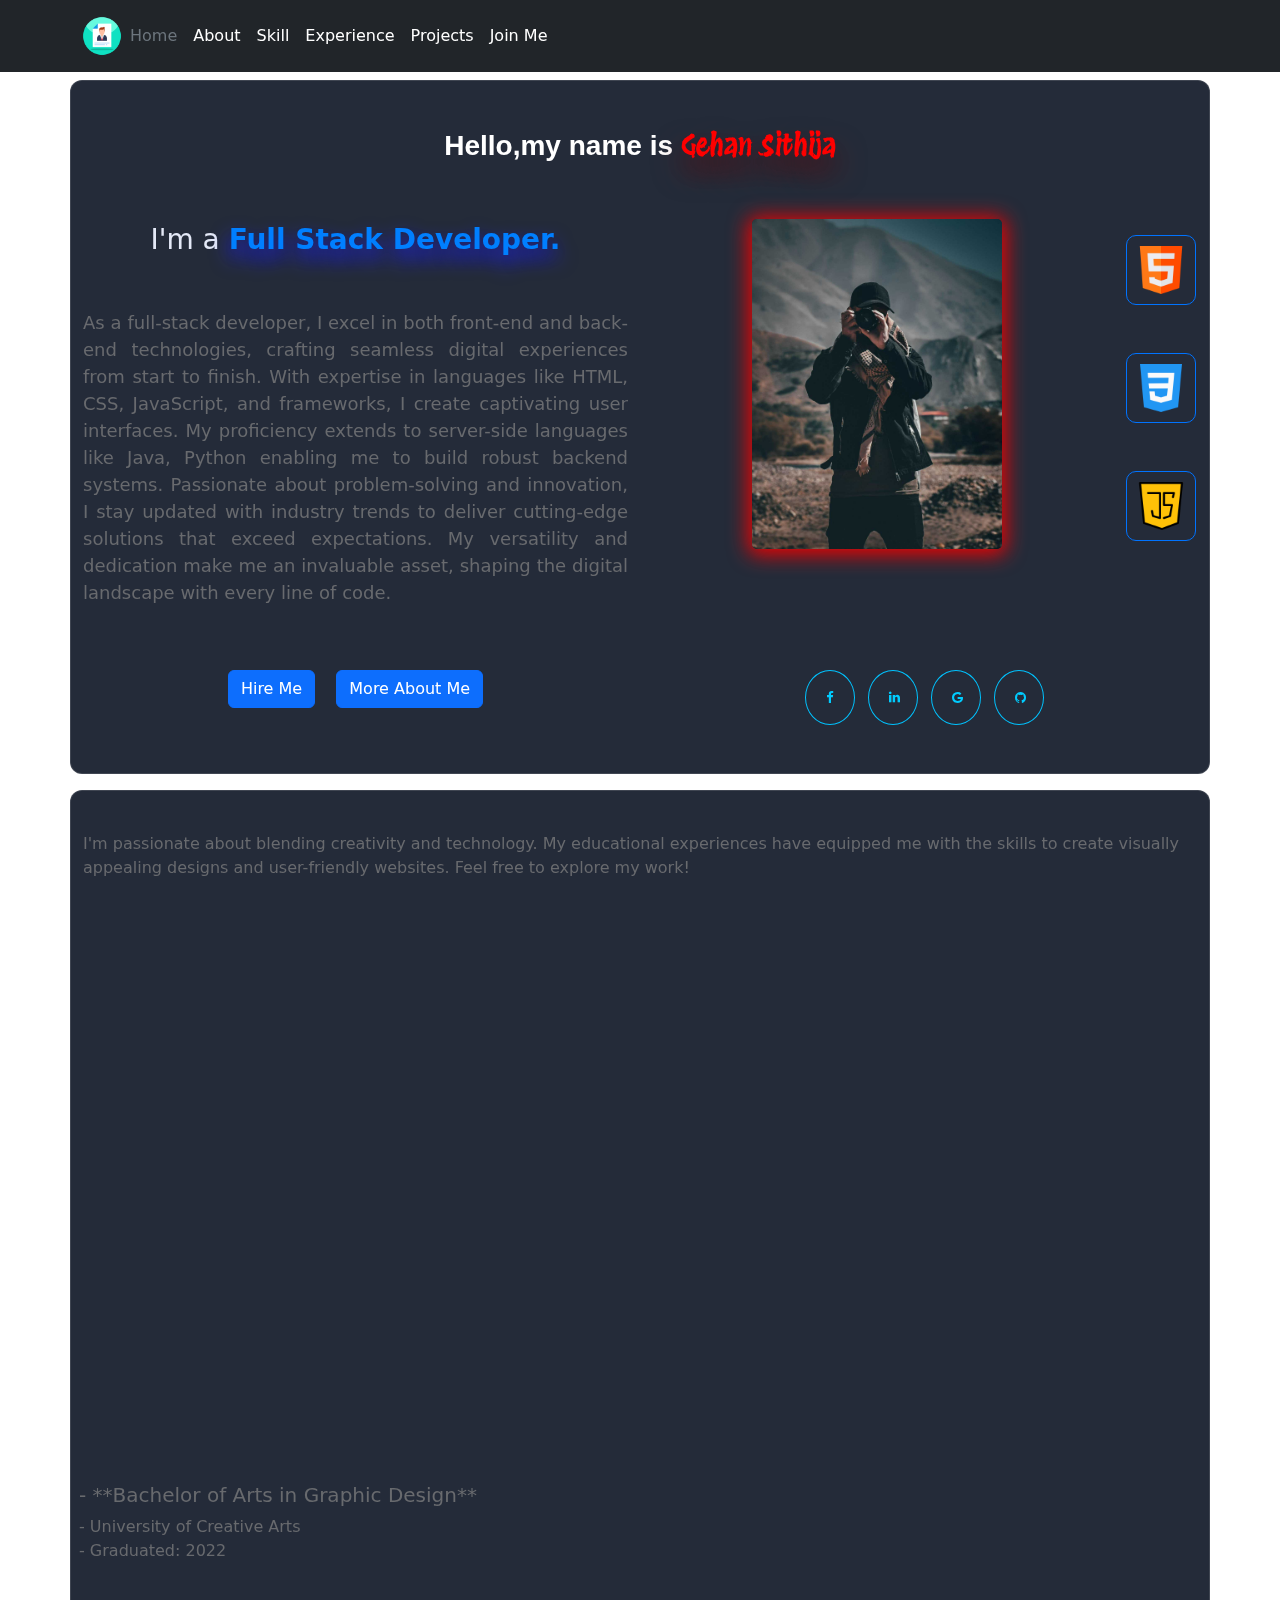
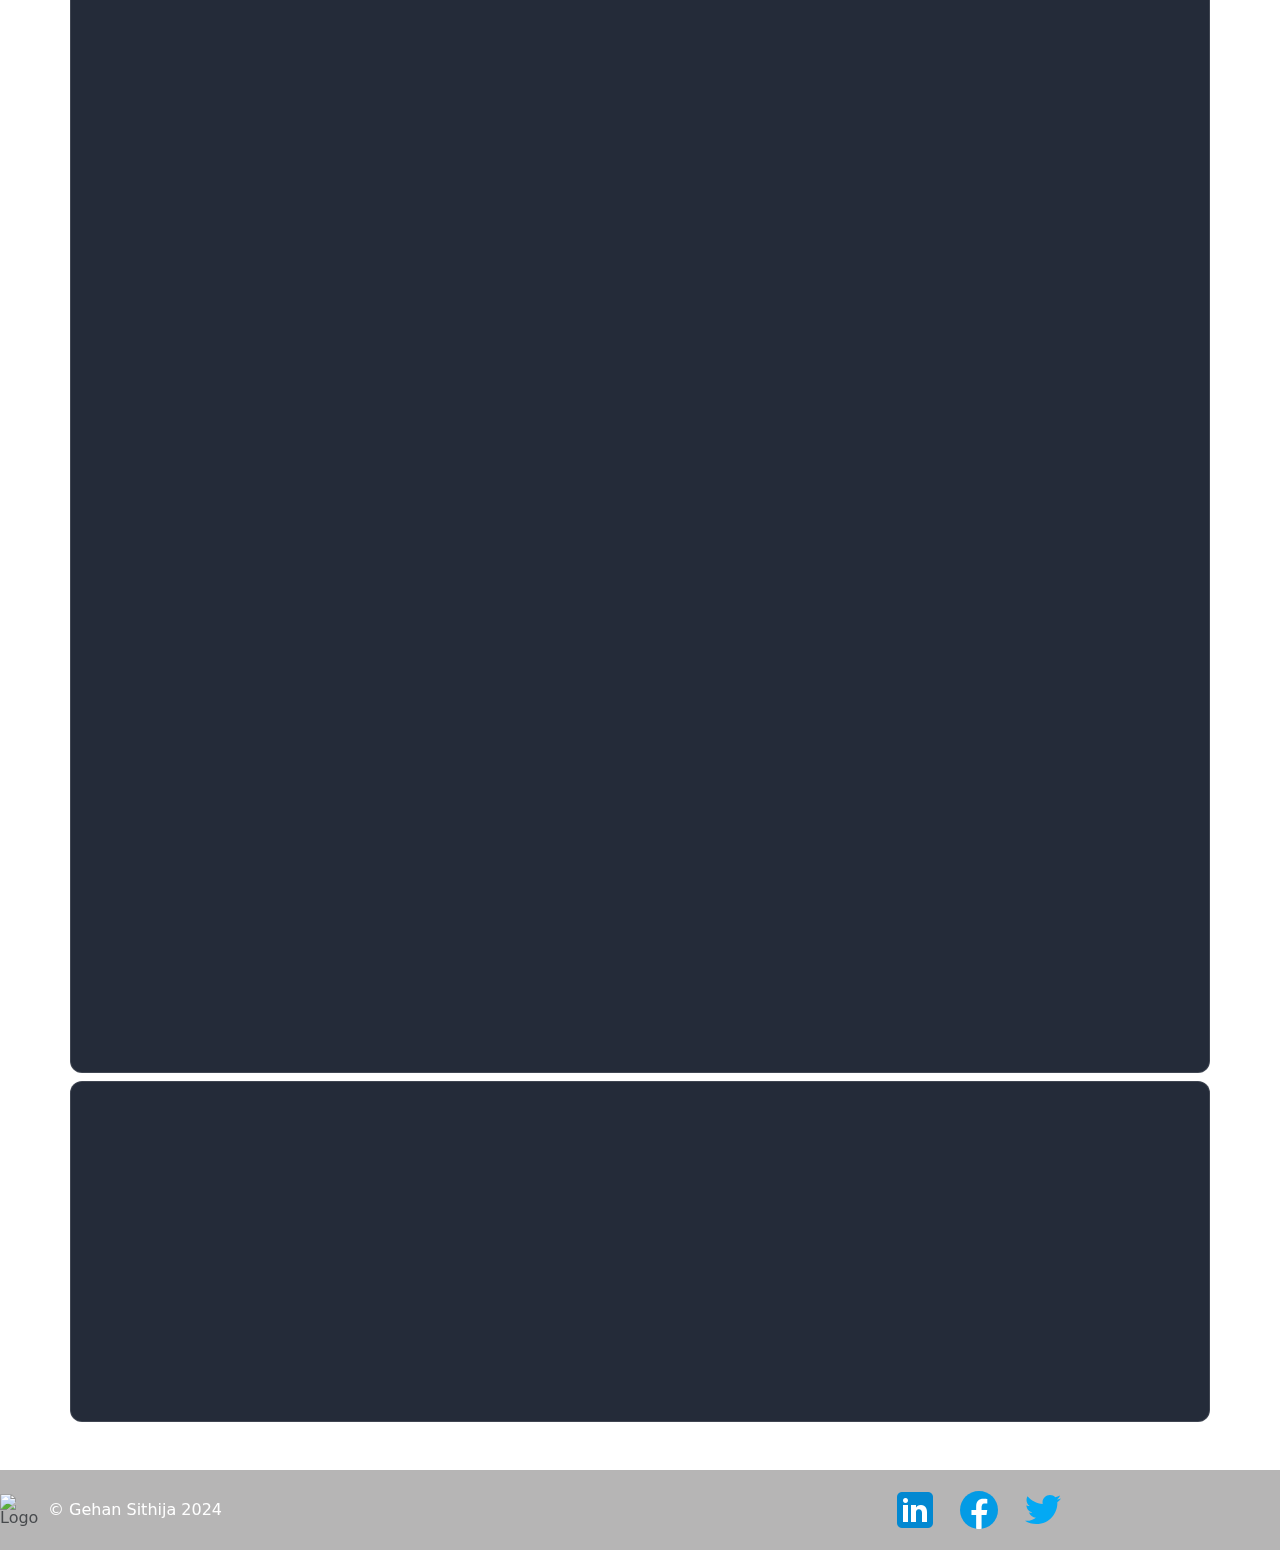
==== commit dd06b825: "commit 9" ====
--- a/index.html
+++ b/index.html
@@ -36,7 +36,7 @@
         </div>
     </header>
 
-    <div class="container">
+    <div class="container content mt-2">
 
         <div class="row">
             <h3 class="mt-5 text-center title-1" data-aos="zoom-in-down">Hello,my name is <span class="name">Gehan
@@ -92,11 +92,9 @@
         </div>
 
     </div>
-    <div class="row mt-5">
-        <!-- for futher updates -->
-    </div>
-
-    <div class="container" id="about-section">
+    
+
+    <div class="container content mt-3 " id="about-section">
         <h3 id="title-edu" class="text-center" data-aos="zoom-in">Education</h3>
         <p>I'm passionate about blending creativity and technology. My educational experiences have equipped me with the
             skills to create visually appealing designs and user-friendly websites. Feel free to explore my work! </p>
@@ -217,7 +215,7 @@
 
     </div>
 
-    <div class="container">
+    <div class="container content mt-2">
         <h3 id="title-skil" data-aos="flip-left">Skils</h3>
         <div class="row row-cols-1 row-cols-md-6 mt-3 g-4 " data-aos="flip-left" data-aos-easing="ease-out-cubic"
             data-aos-duration="2000">
@@ -272,10 +270,7 @@
         </div>
 
     </div>
-
-
-
-
+    
 
     <footer class="d-flex flex-wrap justify-content-between align-items-center py-3 mt-5">
         <div class="col-md-4 d-flex align-items-center">
--- a/asset/style.css
+++ b/asset/style.css
@@ -1,8 +1,18 @@
 body {
-  background-color: #121212;
+  color: #224;
+  background:
+    url(../asset/images/pc-bg.png) center / cover no-repeat fixed;
   scroll-behavior: smooth;
 }
+.content{
+  backdrop-filter: blur(21px) saturate(200%);
+  -webkit-backdrop-filter: blur(21px) saturate(200%);
+  background-color: rgba(17, 25, 40, 0.92);
+  border-radius: 12px;
+  border: 1px solid rgba(255, 255, 255, 0.125);
 
+  color: #686a6e;
+}
 
 .title-1 {
   color: white;
@@ -120,5 +130,4 @@
 
 footer {
   background-color: rgba(93, 90, 90, 0.45);
-}
-
+}--- a/asset/about-section.css
+++ b/asset/about-section.css
@@ -3,7 +3,7 @@
     color: white;
 }
 .card-main {
-    background-color: #1f2229;
+    border: 1px solid rgb(178, 16, 54);
     color: rgb(202, 198, 198);
     border-radius: 10px;
 }
--- a/asset/timeline.css
+++ b/asset/timeline.css
@@ -6,7 +6,6 @@
 }
 
 .wrapper {
-    background-color: #1f2229;
     padding: 2rem;
     border-radius: 10px;
     color: white;
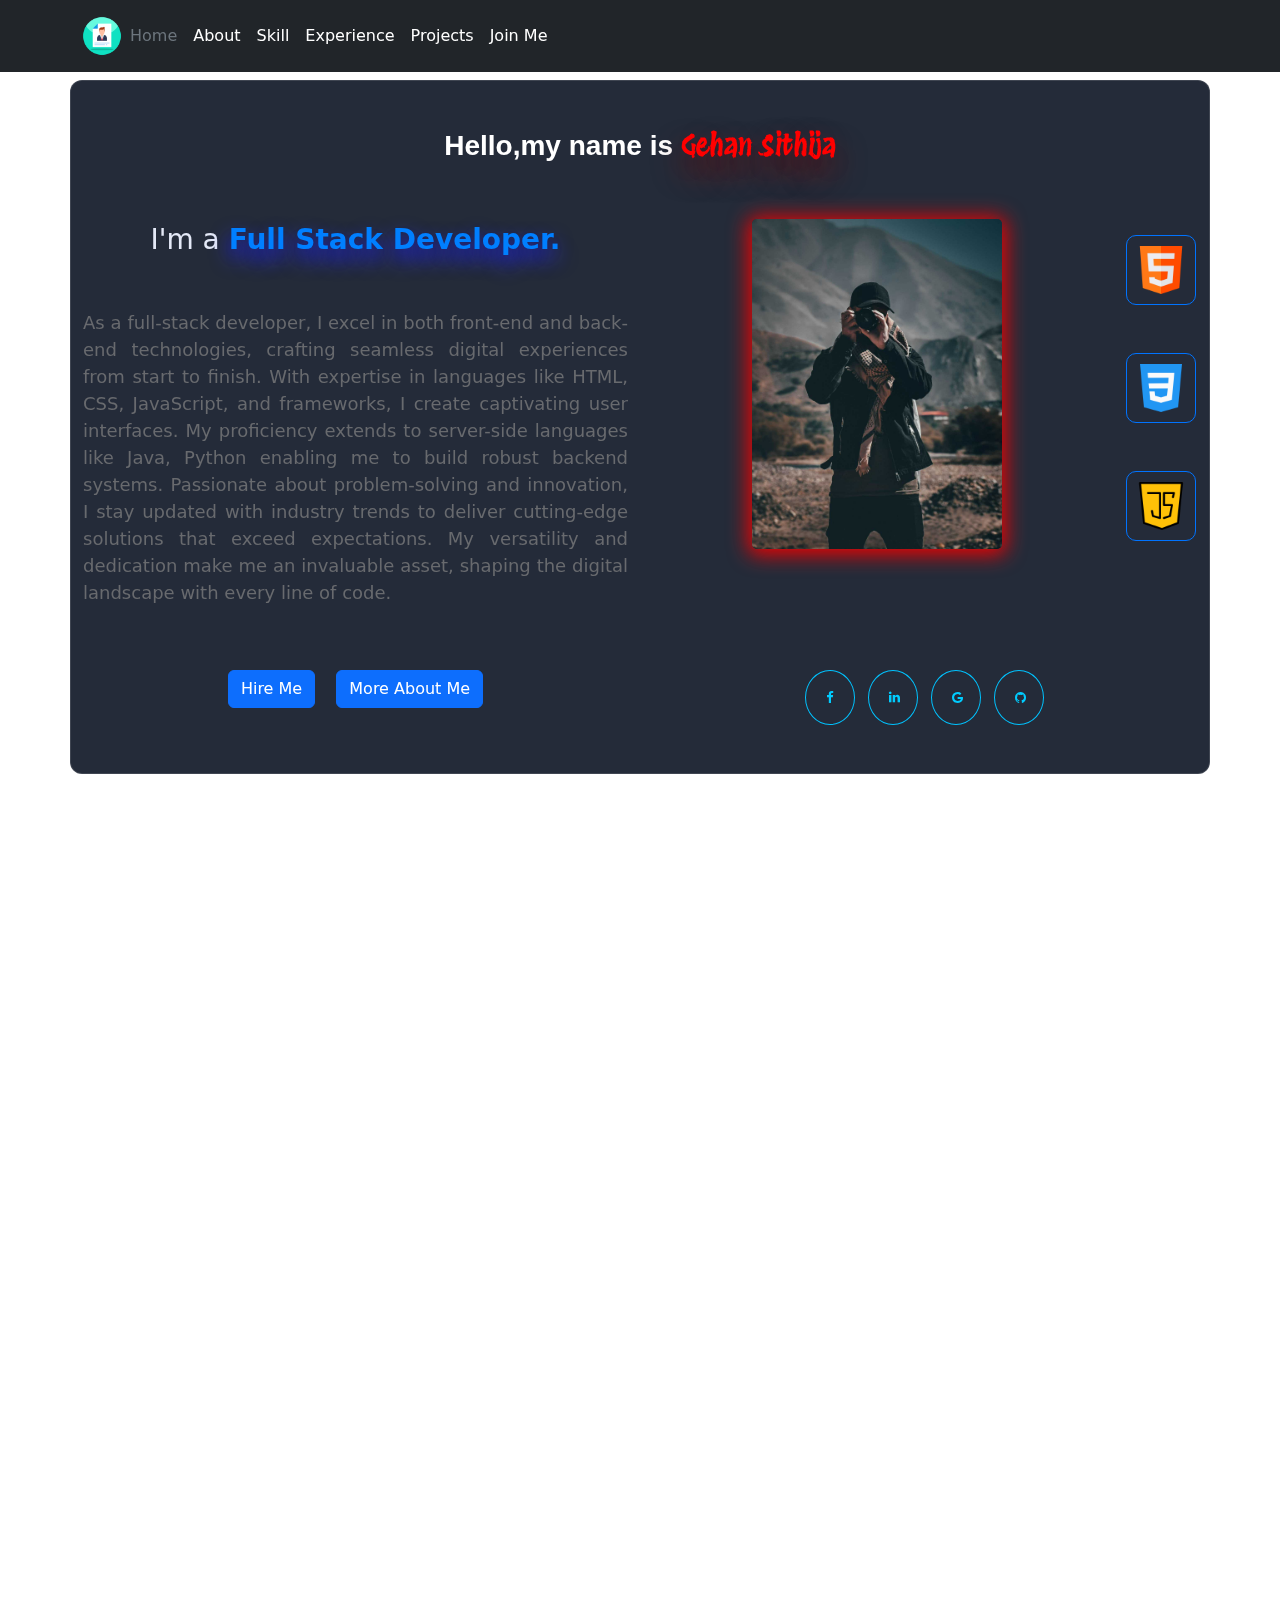
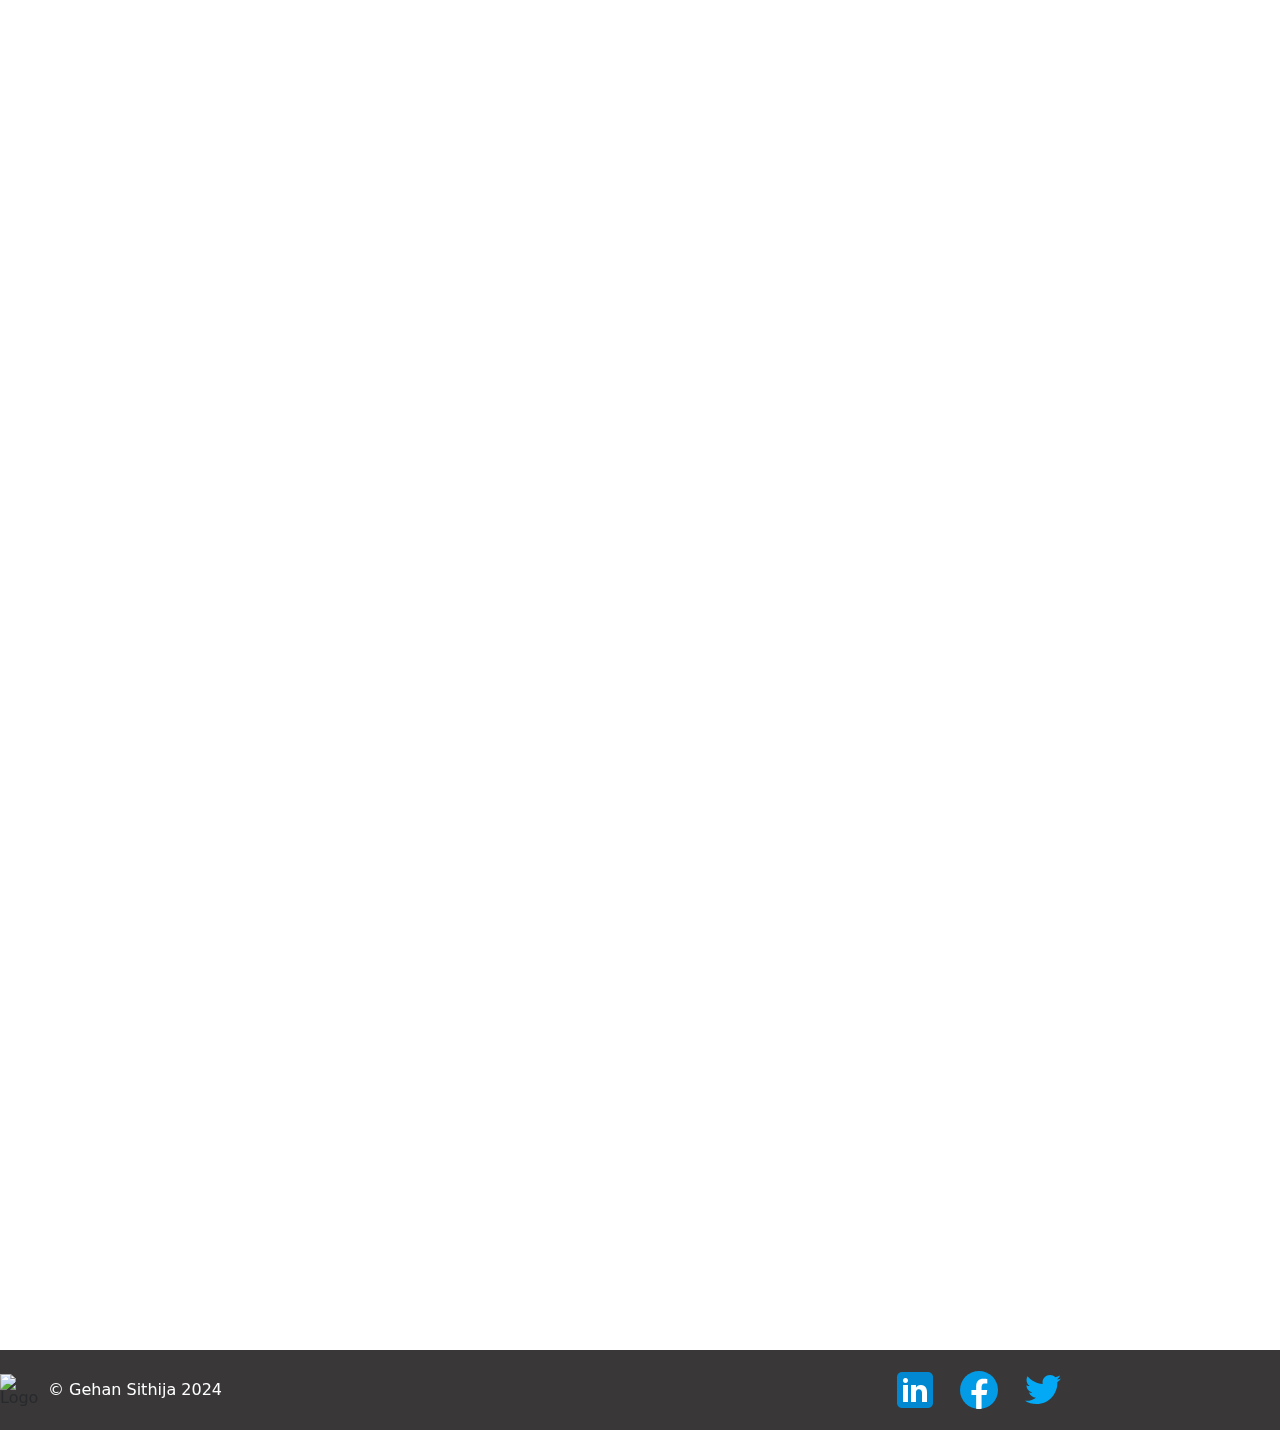
==== commit 855329f6: "" "" ====
--- a/index.html
+++ b/index.html
@@ -36,20 +36,20 @@
         </div>
     </header>
 
-    <div class="container content mt-2">
+    <div class="container content mt-2" data-aos="zoom-in">
 
         <div class="row">
-            <h3 class="mt-5 text-center title-1" data-aos="zoom-in-down">Hello,my name is <span class="name">Gehan
+            <h3 class="mt-5 text-center title-1" >Hello,my name is <span class="name">Gehan
                     Sithija</span></h3>
         </div>
 
         <div class="row mt-5">
 
             <div class="col col col-sm-12 col-md-6 text-center">
-                <p class="title-2" data-aos="fade-down" data-aos-easing="linear"> I'm a <span
+                <p class="title-2" > I'm a <span
                         class="txt-title2-mini"><b>Full Stack Developer.</b></span></p>
 
-                <p class="text-1 mt-5 mb-5" data-aos="fade-up">As a full-stack developer, I excel in both front-end and
+                <p class="text-1 mt-5 mb-5">As a full-stack developer, I excel in both front-end and
                     back-end
                     technologies,
                     crafting seamless
@@ -66,10 +66,10 @@
 
             <div class="col col-sm-12 col-md-5 text-center mb-4">
                 <img id="profile-img" src="asset/images/image1.jpeg" width="250px" alt="" srcset=""
-                    data-aos="zoom-in-up">
-
-            </div>
-            <div class="col-sm-1 d-none d-md-block" data-aos="zoom-in-left">
+                    >
+
+            </div>
+            <div class="col-sm-1 d-none d-md-block" >
                 <img class="mt-3 animation-icon1" src="asset/images/html.png" alt="" srcset="" width="70px"><br>
                 <img class="mt-5 animation-icon2" src="asset/images/css-3.png" alt="" srcset="" width="70px"><br>
                 <img class="mt-5 animation-icon3" src="asset/images/java-script.png" alt="" srcset="" width="70px">
@@ -79,11 +79,11 @@
 
         <div class="row mt-3">
 
-            <div class="col-sm-12 col-md-6 mb-3 text-center" data-aos="fade-up">
+            <div class="col-sm-12 col-md-6 mb-3 text-center" >
                 <button type="button" class="btn btn-primary me-3 button">Hire Me</button>
                 <button type="button" class="btn btn-primary  button">More About Me</button>
             </div>
-            <div class="col-sm-12 col-md-6 text-center mb-5" data-aos="fade-up">
+            <div class="col-sm-12 col-md-6 text-center mb-5" >
                 <a href="#" class="fa fa-facebook"></a>
                 <a href="#" class="fa fa-linkedin ms-2"></a>
                 <a href="#" class="fa fa-google ms-2"></a>
@@ -94,13 +94,13 @@
     </div>
     
 
-    <div class="container content mt-3 " id="about-section">
+    <div class="container content mt-3 " id="about-section"  data-aos="zoom-in">
         <h3 id="title-edu" class="text-center" data-aos="zoom-in">Education</h3>
         <p>I'm passionate about blending creativity and technology. My educational experiences have equipped me with the
             skills to create visually appealing designs and user-friendly websites. Feel free to explore my work! </p>
         <div class="row row-cols-1 row-cols-md-2 mt-5 g-3">
 
-            <div class="col" data-aos="zoom-in-right">
+            <div class="col">
                 <div class="card-main">
                     <div class="card-body p-3">
                         <img src="asset/images/sch-icon.png" class="img-fluid d-block mx-auto mb-2" width="100px"
@@ -115,7 +115,7 @@
                 </div>
             </div>
 
-            <div class="col " data-aos="zoom-in-left">
+            <div class="col" >
                 <div class="card-main">
                     <div class="card-body p-3">
                         <img src="asset/images/iCETlogo.png" class="img-fluid d-block mx-auto mb-3" width="200px"
@@ -133,7 +133,7 @@
         </div>
 
         <div class="row  row-cols-1 mt-3 g-2">
-            <div class="card-main" data-aos="zoom-in">
+            <div class="card-main" >
                 <div class="card-body p-2">
                     <p class="para-myself p-4"> “I am a 20-year-old student living in Pelawatta, Sri Lanka. Currently, I
                         am studying at the iCET
@@ -146,7 +146,7 @@
             </div>
         </div>
 
-        <div class="row row-cols-1 mt-3 g-2">
+        <!-- <div class="row row-cols-1 mt-3 g-2">
             <div class="card-body">
 
                 <ul>
@@ -159,12 +159,12 @@
 
             </div>
 
-        </div>
+        </div> -->
 
         <div class="row mt-5 w-75 mx-auto" data-aos="zoom-in">
 
             <div class="wrapper">
-                <h1> My Journey</h1>
+                <h1 class="text-center"> My Journey</h1>
                 <ul class="sessions">
                     <li class="list-item">
                         <div class="time">2024 - Intern</div>
@@ -215,10 +215,9 @@
 
     </div>
 
-    <div class="container content mt-2">
-        <h3 id="title-skil" data-aos="flip-left">Skils</h3>
-        <div class="row row-cols-1 row-cols-md-6 mt-3 g-4 " data-aos="flip-left" data-aos-easing="ease-out-cubic"
-            data-aos-duration="2000">
+    <div class="container content mt-2"  data-aos="zoom-in">
+        <h3 id="title-skil">Skils</h3>
+        <div class="row row-cols-1 row-cols-md-6 mt-3 g-4 ">
 
             <div class="col text-center image-container p-2">
                 <img src="asset/images/Java-Logo.png" alt="java-image" width="150px" srcset="" class="skill-img">
--- a/asset/style.css
+++ b/asset/style.css
@@ -1,10 +1,34 @@
+/* ===== Scrollbar CSS ===== */
+/* Firefox */
+* {
+  scrollbar-width: thin;
+  scrollbar-color: #0c4fa6 #000000;
+}
+
+/* Chrome, Edge, and Safari */
+*::-webkit-scrollbar {
+  width: 16px;
+}
+
+*::-webkit-scrollbar-track {
+  background: #000000;
+}
+
+*::-webkit-scrollbar-thumb {
+  background-color: #0c4fa6;
+  border-radius: 15px;
+  border: 3px solid #faf9f9;
+}
+
 body {
   color: #224;
   background:
-    url(../asset/images/pc-bg.png) center / cover no-repeat fixed;
+    url(../asset/images/bg-2.png) center / cover no-repeat fixed;
   scroll-behavior: smooth;
+
 }
-.content{
+
+.content {
   backdrop-filter: blur(21px) saturate(200%);
   -webkit-backdrop-filter: blur(21px) saturate(200%);
   background-color: rgba(17, 25, 40, 0.92);
@@ -129,5 +153,5 @@
 
 
 footer {
-  background-color: rgba(93, 90, 90, 0.45);
+  background-color: rgb(57, 55, 55);
 }